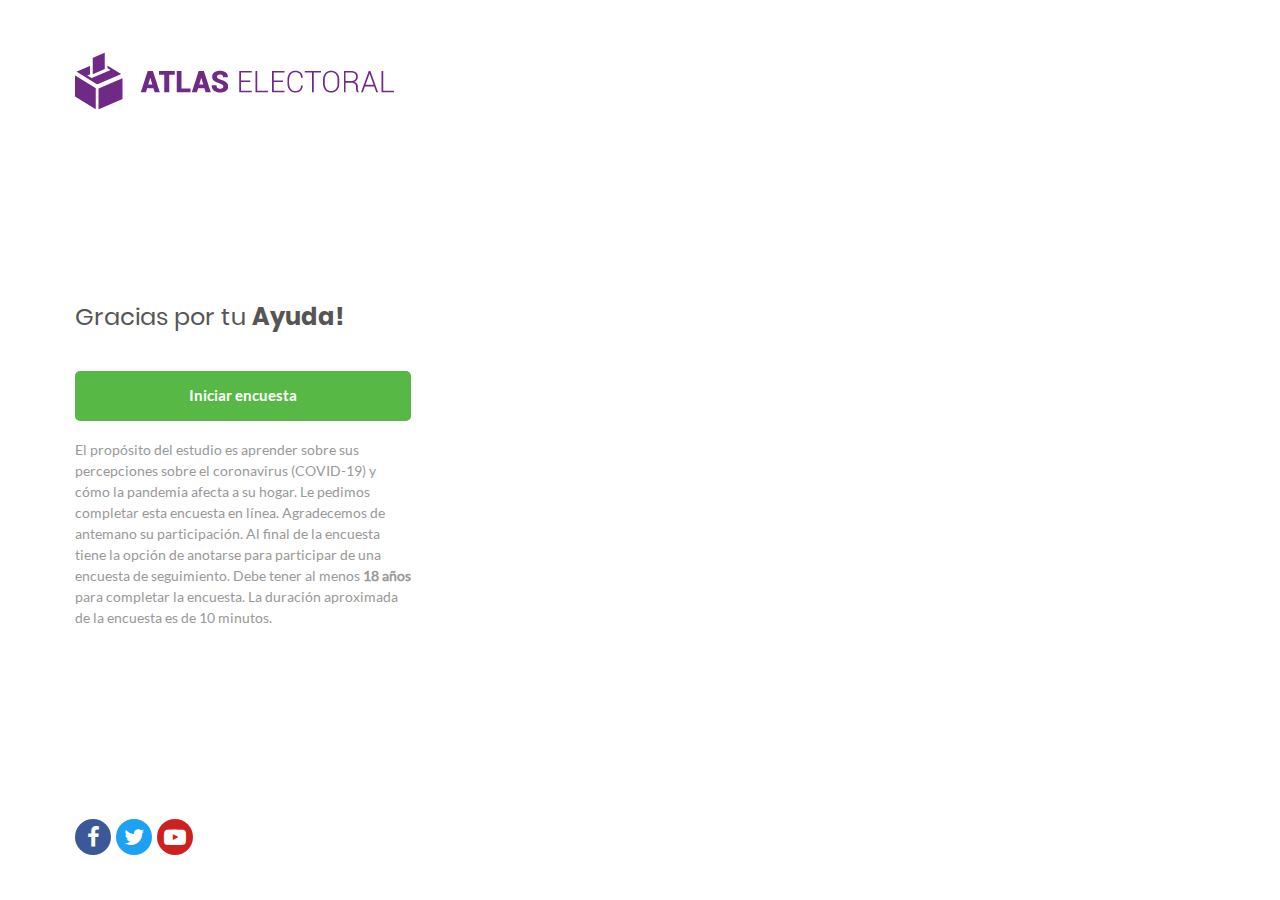
==== encuesta-coronavirus/index.html @ 9c653b4a "add" ====
<!DOCTYPE html>
<html lang="en">
<head>
	<title>Encuesta Coronavirus</title>
	<meta charset="UTF-8">
	<meta name="viewport" content="width=device-width, initial-scale=1">

	<meta property="og:image" content="images/coronavirus.png" />
<meta property="og:title" content="ENCUESTA CORONAVIRUS" />
<meta property="og:url" content="http://atlaselectoral.com" />
<link rel="icon" type="image/png" href="images/favicon.png">
<meta name="description" content="El propósito del estudio es aprender sobre sus percepciones sobre el coronavirus (COVID-19) y cómo la pandemia afecta a su hogar." />
<!--===============================================================================================-->
	<link rel="icon" type="image/png" href="images/favicon.png"/>
<!--===============================================================================================-->
	<link rel="stylesheet" type="text/css" href="vendor/bootstrap/css/bootstrap.min.css">
<!--===============================================================================================-->
	<link rel="stylesheet" type="text/css" href="fonts/font-awesome-4.7.0/css/font-awesome.min.css">
<!--===============================================================================================-->
	<link rel="stylesheet" type="text/css" href="vendor/animate/animate.css">
<!--===============================================================================================-->
	<link rel="stylesheet" type="text/css" href="vendor/select2/select2.min.css">
<!--===============================================================================================-->
	<link rel="stylesheet" type="text/css" href="css/util.css">
	<link rel="stylesheet" type="text/css" href="css/main.css">
<!--===============================================================================================-->
</head>
<body>


	<div class="size1 bg0 where1-parent">
	<!-- Form -->
		<div class="size3 flex-col-sb flex-w p-l-75 p-r-75 p-t-45 p-b-45 respon1">
			<div class="wrap-pic1">
				<img src="images/icons/logo.png" alt="LOGO">
			</div>

			<div class="p-t-50 p-b-60">
				<p class="m1-txt1 p-b-36">
					Gracias por tu <span class="m1-txt2">Ayuda!</span>
				</p>


					<div class="w-full">
						<a href="https://bit.ly/encuestacovid19bo" target="_self"><button class="flex-c-m s2-txt2 size4 bg1 bor1 hov1 trans-04">
							Iniciar encuesta
						</button>
					</a>
					</div>



					<p class="s2-txt3 p-t-18">
						El propósito del estudio es aprender sobre sus percepciones sobre el coronavirus (COVID-19) y cómo la pandemia afecta a su hogar. Le pedimos completar esta encuesta en línea. Agradecemos de antemano su participación. Al final de la encuesta tiene la opción de anotarse para participar de una encuesta de seguimiento. Debe tener al menos <strong>18 años</strong> para completar la encuesta. La duración aproximada de la encuesta es de 10 minutos.
					</p>

			</div>

			<div class="flex-w">
				<a href="#" class="flex-c-m size5 bg3 how1 trans-04 m-r-5">
					<i class="fa fa-facebook"></i>
				</a>

				<a href="#" class="flex-c-m size5 bg4 how1 trans-04 m-r-5">
					<i class="fa fa-twitter"></i>
				</a>

				<a href="#" class="flex-c-m size5 bg5 how1 trans-04 m-r-5">
					<i class="fa fa-youtube-play"></i>
				</a>
			</div>
		</div>
	</div>





<!--===============================================================================================-->
	<script src="vendor/jquery/jquery-3.2.1.min.js"></script>
<!--===============================================================================================-->
	<script src="vendor/bootstrap/js/popper.js"></script>
	<script src="vendor/bootstrap/js/bootstrap.min.js"></script>
<!--===============================================================================================-->
	<script src="vendor/select2/select2.min.js"></script>
<!--===============================================================================================-->
	<script src="vendor/countdowntime/moment.min.js"></script>
	<script src="vendor/countdowntime/moment-timezone.min.js"></script>
	<script src="vendor/countdowntime/moment-timezone-with-data.min.js"></script>
	<script src="vendor/countdowntime/countdowntime.js"></script>
	<script>
		$('.cd100').countdown100({
			/*Set Endtime here*/
			/*Endtime must be > current time*/
			endtimeYear: 0,
			endtimeMonth: 0,
			endtimeDate: 35,
			endtimeHours: 18,
			endtimeMinutes: 0,
			endtimeSeconds: 0,
			timeZone: ""
			// ex:  timeZone: "America/New_York"
			//go to " http://momentjs.com/timezone/ " to get timezone
		});
	</script>
<!--===============================================================================================-->
	<script src="vendor/tilt/tilt.jquery.min.js"></script>
	<script >
		$('.js-tilt').tilt({
			scale: 1.1
		})
	</script>
<!--===============================================================================================-->
	<script src="js/main.js"></script>

</body>
</html>
---- encuesta-coronavirus/css/util.css ----
/*//////////////////////////////////////////////////////////////////
[ REBOOT ]*/
*, *:before, *:after {
	margin: 0px;
	padding: 0px;
	-webkit-box-sizing: border-box;
	-moz-box-sizing: border-box;
	box-sizing: border-box;
}

body, html {
	font-family: Arial, sans-serif;
	font-size: 15px;
	color: #666666;

	height: 100%;
	background-color: #fff;
	-webkit-box-sizing: border-box;
	-moz-box-sizing: border-box;
	box-sizing: border-box;
}

/*---------------------------------------------*/
a:focus {outline: none;}
a:hover {text-decoration: none;}

/* ------------------------------------ */
h1,h2,h3,h4,h5,h6,p {margin: 0px;}

ul, li {
	margin: 0px;
	list-style-type: none;
}


/* ------------------------------------ */
input, textarea, label {
	display: block;
	outline: none;
	border: none;
}

/* ------------------------------------ */
button {
	outline: none;
	border: none;
	background: transparent;
	cursor: pointer;
}
button:focus {outline: none;}

iframe {border: none;}


/*//////////////////////////////////////////////////////////////////
[ FONT SIZE ]*/
.fs-1 {font-size: 1px;}
.fs-2 {font-size: 2px;}
.fs-3 {font-size: 3px;}
.fs-4 {font-size: 4px;}
.fs-5 {font-size: 5px;}
.fs-6 {font-size: 6px;}
.fs-7 {font-size: 7px;}
.fs-8 {font-size: 8px;}
.fs-9 {font-size: 9px;}
.fs-10 {font-size: 10px;}
.fs-11 {font-size: 11px;}
.fs-12 {font-size: 12px;}
.fs-13 {font-size: 13px;}
.fs-14 {font-size: 14px;}
.fs-15 {font-size: 15px;}
.fs-16 {font-size: 16px;}
.fs-17 {font-size: 17px;}
.fs-18 {font-size: 18px;}
.fs-19 {font-size: 19px;}
.fs-20 {font-size: 20px;}
.fs-21 {font-size: 21px;}
.fs-22 {font-size: 22px;}
.fs-23 {font-size: 23px;}
.fs-24 {font-size: 24px;}
.fs-25 {font-size: 25px;}
.fs-26 {font-size: 26px;}
.fs-27 {font-size: 27px;}
.fs-28 {font-size: 28px;}
.fs-29 {font-size: 29px;}
.fs-30 {font-size: 30px;}
.fs-31 {font-size: 31px;}
.fs-32 {font-size: 32px;}
.fs-33 {font-size: 33px;}
.fs-34 {font-size: 34px;}
.fs-35 {font-size: 35px;}
.fs-36 {font-size: 36px;}
.fs-37 {font-size: 37px;}
.fs-38 {font-size: 38px;}
.fs-39 {font-size: 39px;}
.fs-40 {font-size: 40px;}
.fs-41 {font-size: 41px;}
.fs-42 {font-size: 42px;}
.fs-43 {font-size: 43px;}
.fs-44 {font-size: 44px;}
.fs-45 {font-size: 45px;}
.fs-46 {font-size: 46px;}
.fs-47 {font-size: 47px;}
.fs-48 {font-size: 48px;}
.fs-49 {font-size: 49px;}
.fs-50 {font-size: 50px;}
.fs-51 {font-size: 51px;}
.fs-52 {font-size: 52px;}
.fs-53 {font-size: 53px;}
.fs-54 {font-size: 54px;}
.fs-55 {font-size: 55px;}
.fs-56 {font-size: 56px;}
.fs-57 {font-size: 57px;}
.fs-58 {font-size: 58px;}
.fs-59 {font-size: 59px;}
.fs-60 {font-size: 60px;}
.fs-61 {font-size: 61px;}
.fs-62 {font-size: 62px;}
.fs-63 {font-size: 63px;}
.fs-64 {font-size: 64px;}
.fs-65 {font-size: 65px;}
.fs-66 {font-size: 66px;}
.fs-67 {font-size: 67px;}
.fs-68 {font-size: 68px;}
.fs-69 {font-size: 69px;}
.fs-70 {font-size: 70px;}
.fs-71 {font-size: 71px;}
.fs-72 {font-size: 72px;}
.fs-73 {font-size: 73px;}
.fs-74 {font-size: 74px;}
.fs-75 {font-size: 75px;}
.fs-76 {font-size: 76px;}
.fs-77 {font-size: 77px;}
.fs-78 {font-size: 78px;}
.fs-79 {font-size: 79px;}
.fs-80 {font-size: 80px;}
.fs-81 {font-size: 81px;}
.fs-82 {font-size: 82px;}
.fs-83 {font-size: 83px;}
.fs-84 {font-size: 84px;}
.fs-85 {font-size: 85px;}
.fs-86 {font-size: 86px;}
.fs-87 {font-size: 87px;}
.fs-88 {font-size: 88px;}
.fs-89 {font-size: 89px;}
.fs-90 {font-size: 90px;}
.fs-91 {font-size: 91px;}
.fs-92 {font-size: 92px;}
.fs-93 {font-size: 93px;}
.fs-94 {font-size: 94px;}
.fs-95 {font-size: 95px;}
.fs-96 {font-size: 96px;}
.fs-97 {font-size: 97px;}
.fs-98 {font-size: 98px;}
.fs-99 {font-size: 99px;}
.fs-100 {font-size: 100px;}
.fs-101 {font-size: 101px;}
.fs-102 {font-size: 102px;}
.fs-103 {font-size: 103px;}
.fs-104 {font-size: 104px;}
.fs-105 {font-size: 105px;}
.fs-106 {font-size: 106px;}
.fs-107 {font-size: 107px;}
.fs-108 {font-size: 108px;}
.fs-109 {font-size: 109px;}
.fs-110 {font-size: 110px;}
.fs-111 {font-size: 111px;}
.fs-112 {font-size: 112px;}
.fs-113 {font-size: 113px;}
.fs-114 {font-size: 114px;}
.fs-115 {font-size: 115px;}
.fs-116 {font-size: 116px;}
.fs-117 {font-size: 117px;}
.fs-118 {font-size: 118px;}
.fs-119 {font-size: 119px;}
.fs-120 {font-size: 120px;}
.fs-121 {font-size: 121px;}
.fs-122 {font-size: 122px;}
.fs-123 {font-size: 123px;}
.fs-124 {font-size: 124px;}
.fs-125 {font-size: 125px;}
.fs-126 {font-size: 126px;}
.fs-127 {font-size: 127px;}
.fs-128 {font-size: 128px;}
.fs-129 {font-size: 129px;}
.fs-130 {font-size: 130px;}
.fs-131 {font-size: 131px;}
.fs-132 {font-size: 132px;}
.fs-133 {font-size: 133px;}
.fs-134 {font-size: 134px;}
.fs-135 {font-size: 135px;}
.fs-136 {font-size: 136px;}
.fs-137 {font-size: 137px;}
.fs-138 {font-size: 138px;}
.fs-139 {font-size: 139px;}
.fs-140 {font-size: 140px;}
.fs-141 {font-size: 141px;}
.fs-142 {font-size: 142px;}
.fs-143 {font-size: 143px;}
.fs-144 {font-size: 144px;}
.fs-145 {font-size: 145px;}
.fs-146 {font-size: 146px;}
.fs-147 {font-size: 147px;}
.fs-148 {font-size: 148px;}
.fs-149 {font-size: 149px;}
.fs-150 {font-size: 150px;}
.fs-151 {font-size: 151px;}
.fs-152 {font-size: 152px;}
.fs-153 {font-size: 153px;}
.fs-154 {font-size: 154px;}
.fs-155 {font-size: 155px;}
.fs-156 {font-size: 156px;}
.fs-157 {font-size: 157px;}
.fs-158 {font-size: 158px;}
.fs-159 {font-size: 159px;}
.fs-160 {font-size: 160px;}
.fs-161 {font-size: 161px;}
.fs-162 {font-size: 162px;}
.fs-163 {font-size: 163px;}
.fs-164 {font-size: 164px;}
.fs-165 {font-size: 165px;}
.fs-166 {font-size: 166px;}
.fs-167 {font-size: 167px;}
.fs-168 {font-size: 168px;}
.fs-169 {font-size: 169px;}
.fs-170 {font-size: 170px;}
.fs-171 {font-size: 171px;}
.fs-172 {font-size: 172px;}
.fs-173 {font-size: 173px;}
.fs-174 {font-size: 174px;}
.fs-175 {font-size: 175px;}
.fs-176 {font-size: 176px;}
.fs-177 {font-size: 177px;}
.fs-178 {font-size: 178px;}
.fs-179 {font-size: 179px;}
.fs-180 {font-size: 180px;}
.fs-181 {font-size: 181px;}
.fs-182 {font-size: 182px;}
.fs-183 {font-size: 183px;}
.fs-184 {font-size: 184px;}
.fs-185 {font-size: 185px;}
.fs-186 {font-size: 186px;}
.fs-187 {font-size: 187px;}
.fs-188 {font-size: 188px;}
.fs-189 {font-size: 189px;}
.fs-190 {font-size: 190px;}
.fs-191 {font-size: 191px;}
.fs-192 {font-size: 192px;}
.fs-193 {font-size: 193px;}
.fs-194 {font-size: 194px;}
.fs-195 {font-size: 195px;}
.fs-196 {font-size: 196px;}
.fs-197 {font-size: 197px;}
.fs-198 {font-size: 198px;}
.fs-199 {font-size: 199px;}
.fs-200 {font-size: 200px;}

/*//////////////////////////////////////////////////////////////////
[ PADDING ]*/
.p-t-0 {padding-top: 0px;}
.p-t-1 {padding-top: 1px;}
.p-t-2 {padding-top: 2px;}
.p-t-3 {padding-top: 3px;}
.p-t-4 {padding-top: 4px;}
.p-t-5 {padding-top: 5px;}
.p-t-6 {padding-top: 6px;}
.p-t-7 {padding-top: 7px;}
.p-t-8 {padding-top: 8px;}
.p-t-9 {padding-top: 9px;}
.p-t-10 {padding-top: 10px;}
.p-t-11 {padding-top: 11px;}
.p-t-12 {padding-top: 12px;}
.p-t-13 {padding-top: 13px;}
.p-t-14 {padding-top: 14px;}
.p-t-15 {padding-top: 15px;}
.p-t-16 {padding-top: 16px;}
.p-t-17 {padding-top: 17px;}
.p-t-18 {padding-top: 18px;}
.p-t-19 {padding-top: 19px;}
.p-t-20 {padding-top: 20px;}
.p-t-21 {padding-top: 21px;}
.p-t-22 {padding-top: 22px;}
.p-t-23 {padding-top: 23px;}
.p-t-24 {padding-top: 24px;}
.p-t-25 {padding-top: 25px;}
.p-t-26 {padding-top: 26px;}
.p-t-27 {padding-top: 27px;}
.p-t-28 {padding-top: 28px;}
.p-t-29 {padding-top: 29px;}
.p-t-30 {padding-top: 30px;}
.p-t-31 {padding-top: 31px;}
.p-t-32 {padding-top: 32px;}
.p-t-33 {padding-top: 33px;}
.p-t-34 {padding-top: 34px;}
.p-t-35 {padding-top: 35px;}
.p-t-36 {padding-top: 36px;}
.p-t-37 {padding-top: 37px;}
.p-t-38 {padding-top: 38px;}
.p-t-39 {padding-top: 39px;}
.p-t-40 {padding-top: 40px;}
.p-t-41 {padding-top: 41px;}
.p-t-42 {padding-top: 42px;}
.p-t-43 {padding-top: 43px;}
.p-t-44 {padding-top: 44px;}
.p-t-45 {padding-top: 45px;}
.p-t-46 {padding-top: 46px;}
.p-t-47 {padding-top: 47px;}
.p-t-48 {padding-top: 48px;}
.p-t-49 {padding-top: 49px;}
.p-t-50 {padding-top: 50px;}
.p-t-51 {padding-top: 51px;}
.p-t-52 {padding-top: 52px;}
.p-t-53 {padding-top: 53px;}
.p-t-54 {padding-top: 54px;}
.p-t-55 {padding-top: 55px;}
.p-t-56 {padding-top: 56px;}
.p-t-57 {padding-top: 57px;}
.p-t-58 {padding-top: 58px;}
.p-t-59 {padding-top: 59px;}
.p-t-60 {padding-top: 60px;}
.p-t-61 {padding-top: 61px;}
.p-t-62 {padding-top: 62px;}
.p-t-63 {padding-top: 63px;}
.p-t-64 {padding-top: 64px;}
.p-t-65 {padding-top: 65px;}
.p-t-66 {padding-top: 66px;}
.p-t-67 {padding-top: 67px;}
.p-t-68 {padding-top: 68px;}
.p-t-69 {padding-top: 69px;}
.p-t-70 {padding-top: 70px;}
.p-t-71 {padding-top: 71px;}
.p-t-72 {padding-top: 72px;}
.p-t-73 {padding-top: 73px;}
.p-t-74 {padding-top: 74px;}
.p-t-75 {padding-top: 75px;}
.p-t-76 {padding-top: 76px;}
.p-t-77 {padding-top: 77px;}
.p-t-78 {padding-top: 78px;}
.p-t-79 {padding-top: 79px;}
.p-t-80 {padding-top: 80px;}
.p-t-81 {padding-top: 81px;}
.p-t-82 {padding-top: 82px;}
.p-t-83 {padding-top: 83px;}
.p-t-84 {padding-top: 84px;}
.p-t-85 {padding-top: 85px;}
.p-t-86 {padding-top: 86px;}
.p-t-87 {padding-top: 87px;}
.p-t-88 {padding-top: 88px;}
.p-t-89 {padding-top: 89px;}
.p-t-90 {padding-top: 90px;}
.p-t-91 {padding-top: 91px;}
.p-t-92 {padding-top: 92px;}
.p-t-93 {padding-top: 93px;}
.p-t-94 {padding-top: 94px;}
.p-t-95 {padding-top: 95px;}
.p-t-96 {padding-top: 96px;}
.p-t-97 {padding-top: 97px;}
.p-t-98 {padding-top: 98px;}
.p-t-99 {padding-top: 99px;}
.p-t-100 {padding-top: 100px;}
.p-t-101 {padding-top: 101px;}
.p-t-102 {padding-top: 102px;}
.p-t-103 {padding-top: 103px;}
.p-t-104 {padding-top: 104px;}
.p-t-105 {padding-top: 105px;}
.p-t-106 {padding-top: 106px;}
.p-t-107 {padding-top: 107px;}
.p-t-108 {padding-top: 108px;}
.p-t-109 {padding-top: 109px;}
.p-t-110 {padding-top: 110px;}
.p-t-111 {padding-top: 111px;}
.p-t-112 {padding-top: 112px;}
.p-t-113 {padding-top: 113px;}
.p-t-114 {padding-top: 114px;}
.p-t-115 {padding-top: 115px;}
.p-t-116 {padding-top: 116px;}
.p-t-117 {padding-top: 117px;}
.p-t-118 {padding-top: 118px;}
.p-t-119 {padding-top: 119px;}
.p-t-120 {padding-top: 120px;}
.p-t-121 {padding-top: 121px;}
.p-t-122 {padding-top: 122px;}
.p-t-123 {padding-top: 123px;}
.p-t-124 {padding-top: 124px;}
.p-t-125 {padding-top: 125px;}
.p-t-126 {padding-top: 126px;}
.p-t-127 {padding-top: 127px;}
.p-t-128 {padding-top: 128px;}
.p-t-129 {padding-top: 129px;}
.p-t-130 {padding-top: 130px;}
.p-t-131 {padding-top: 131px;}
.p-t-132 {padding-top: 132px;}
.p-t-133 {padding-top: 133px;}
.p-t-134 {padding-top: 134px;}
.p-t-135 {padding-top: 135px;}
.p-t-136 {padding-top: 136px;}
.p-t-137 {padding-top: 137px;}
.p-t-138 {padding-top: 138px;}
.p-t-139 {padding-top: 139px;}
.p-t-140 {padding-top: 140px;}
.p-t-141 {padding-top: 141px;}
.p-t-142 {padding-top: 142px;}
.p-t-143 {padding-top: 143px;}
.p-t-144 {padding-top: 144px;}
.p-t-145 {padding-top: 145px;}
.p-t-146 {padding-top: 146px;}
.p-t-147 {padding-top: 147px;}
.p-t-148 {padding-top: 148px;}
.p-t-149 {padding-top: 149px;}
.p-t-150 {padding-top: 150px;}
.p-t-151 {padding-top: 151px;}
.p-t-152 {padding-top: 152px;}
.p-t-153 {padding-top: 153px;}
.p-t-154 {padding-top: 154px;}
.p-t-155 {padding-top: 155px;}
.p-t-156 {padding-top: 156px;}
.p-t-157 {padding-top: 157px;}
.p-t-158 {padding-top: 158px;}
.p-t-159 {padding-top: 159px;}
.p-t-160 {padding-top: 160px;}
.p-t-161 {padding-top: 161px;}
.p-t-162 {padding-top: 162px;}
.p-t-163 {padding-top: 163px;}
.p-t-164 {padding-top: 164px;}
.p-t-165 {padding-top: 165px;}
.p-t-166 {padding-top: 166px;}
.p-t-167 {padding-top: 167px;}
.p-t-168 {padding-top: 168px;}
.p-t-169 {padding-top: 169px;}
.p-t-170 {padding-top: 170px;}
.p-t-171 {padding-top: 171px;}
.p-t-172 {padding-top: 172px;}
.p-t-173 {padding-top: 173px;}
.p-t-174 {padding-top: 174px;}
.p-t-175 {padding-top: 175px;}
.p-t-176 {padding-top: 176px;}
.p-t-177 {padding-top: 177px;}
.p-t-178 {padding-top: 178px;}
.p-t-179 {padding-top: 179px;}
.p-t-180 {padding-top: 180px;}
.p-t-181 {padding-top: 181px;}
.p-t-182 {padding-top: 182px;}
.p-t-183 {padding-top: 183px;}
.p-t-184 {padding-top: 184px;}
.p-t-185 {padding-top: 185px;}
.p-t-186 {padding-top: 186px;}
.p-t-187 {padding-top: 187px;}
.p-t-188 {padding-top: 188px;}
.p-t-189 {padding-top: 189px;}
.p-t-190 {padding-top: 190px;}
.p-t-191 {padding-top: 191px;}
.p-t-192 {padding-top: 192px;}
.p-t-193 {padding-top: 193px;}
.p-t-194 {padding-top: 194px;}
.p-t-195 {padding-top: 195px;}
.p-t-196 {padding-top: 196px;}
.p-t-197 {padding-top: 197px;}
.p-t-198 {padding-top: 198px;}
.p-t-199 {padding-top: 199px;}
.p-t-200 {padding-top: 200px;}
.p-t-201 {padding-top: 201px;}
.p-t-202 {padding-top: 202px;}
.p-t-203 {padding-top: 203px;}
.p-t-204 {padding-top: 204px;}
.p-t-205 {padding-top: 205px;}
.p-t-206 {padding-top: 206px;}
.p-t-207 {padding-top: 207px;}
.p-t-208 {padding-top: 208px;}
.p-t-209 {padding-top: 209px;}
.p-t-210 {padding-top: 210px;}
.p-t-211 {padding-top: 211px;}
.p-t-212 {padding-top: 212px;}
.p-t-213 {padding-top: 213px;}
.p-t-214 {padding-top: 214px;}
.p-t-215 {padding-top: 215px;}
.p-t-216 {padding-top: 216px;}
.p-t-217 {padding-top: 217px;}
.p-t-218 {padding-top: 218px;}
.p-t-219 {padding-top: 219px;}
.p-t-220 {padding-top: 220px;}
.p-t-221 {padding-top: 221px;}
.p-t-222 {padding-top: 222px;}
.p-t-223 {padding-top: 223px;}
.p-t-224 {padding-top: 224px;}
.p-t-225 {padding-top: 225px;}
.p-t-226 {padding-top: 226px;}
.p-t-227 {padding-top: 227px;}
.p-t-228 {padding-top: 228px;}
.p-t-229 {padding-top: 229px;}
.p-t-230 {padding-top: 230px;}
.p-t-231 {padding-top: 231px;}
.p-t-232 {padding-top: 232px;}
.p-t-233 {padding-top: 233px;}
.p-t-234 {padding-top: 234px;}
.p-t-235 {padding-top: 235px;}
.p-t-236 {padding-top: 236px;}
.p-t-237 {padding-top: 237px;}
.p-t-238 {padding-top: 238px;}
.p-t-239 {padding-top: 239px;}
.p-t-240 {padding-top: 240px;}
.p-t-241 {padding-top: 241px;}
.p-t-242 {padding-top: 242px;}
.p-t-243 {padding-top: 243px;}
.p-t-244 {padding-top: 244px;}
.p-t-245 {padding-top: 245px;}
.p-t-246 {padding-top: 246px;}
.p-t-247 {padding-top: 247px;}
.p-t-248 {padding-top: 248px;}
.p-t-249 {padding-top: 249px;}
.p-t-250 {padding-top: 250px;}
.p-b-0 {padding-bottom: 0px;}
.p-b-1 {padding-bottom: 1px;}
.p-b-2 {padding-bottom: 2px;}
.p-b-3 {padding-bottom: 3px;}
.p-b-4 {padding-bottom: 4px;}
.p-b-5 {padding-bottom: 5px;}
.p-b-6 {padding-bottom: 6px;}
.p-b-7 {padding-bottom: 7px;}
.p-b-8 {padding-bottom: 8px;}
.p-b-9 {padding-bottom: 9px;}
.p-b-10 {padding-bottom: 10px;}
.p-b-11 {padding-bottom: 11px;}
.p-b-12 {padding-bottom: 12px;}
.p-b-13 {padding-bottom: 13px;}
.p-b-14 {padding-bottom: 14px;}
.p-b-15 {padding-bottom: 15px;}
.p-b-16 {padding-bottom: 16px;}
.p-b-17 {padding-bottom: 17px;}
.p-b-18 {padding-bottom: 18px;}
.p-b-19 {padding-bottom: 19px;}
.p-b-20 {padding-bottom: 20px;}
.p-b-21 {padding-bottom: 21px;}
.p-b-22 {padding-bottom: 22px;}
.p-b-23 {padding-bottom: 23px;}
.p-b-24 {padding-bottom: 24px;}
.p-b-25 {padding-bottom: 25px;}
.p-b-26 {padding-bottom: 26px;}
.p-b-27 {padding-bottom: 27px;}
.p-b-28 {padding-bottom: 28px;}
.p-b-29 {padding-bottom: 29px;}
.p-b-30 {padding-bottom: 30px;}
.p-b-31 {padding-bottom: 31px;}
.p-b-32 {padding-bottom: 32px;}
.p-b-33 {padding-bottom: 33px;}
.p-b-34 {padding-bottom: 34px;}
.p-b-35 {padding-bottom: 35px;}
.p-b-36 {padding-bottom: 36px;}
.p-b-37 {padding-bottom: 37px;}
.p-b-38 {padding-bottom: 38px;}
.p-b-39 {padding-bottom: 39px;}
.p-b-40 {padding-bottom: 40px;}
.p-b-41 {padding-bottom: 41px;}
.p-b-42 {padding-bottom: 42px;}
.p-b-43 {padding-bottom: 43px;}
.p-b-44 {padding-bottom: 44px;}
.p-b-45 {padding-bottom: 45px;}
.p-b-46 {padding-bottom: 46px;}
.p-b-47 {padding-bottom: 47px;}
.p-b-48 {padding-bottom: 48px;}
.p-b-49 {padding-bottom: 49px;}
.p-b-50 {padding-bottom: 50px;}
.p-b-51 {padding-bottom: 51px;}
.p-b-52 {padding-bottom: 52px;}
.p-b-53 {padding-bottom: 53px;}
.p-b-54 {padding-bottom: 54px;}
.p-b-55 {padding-bottom: 55px;}
.p-b-56 {padding-bottom: 56px;}
.p-b-57 {padding-bottom: 57px;}
.p-b-58 {padding-bottom: 58px;}
.p-b-59 {padding-bottom: 59px;}
.p-b-60 {padding-bottom: 60px;}
.p-b-61 {padding-bottom: 61px;}
.p-b-62 {padding-bottom: 62px;}
.p-b-63 {padding-bottom: 63px;}
.p-b-64 {padding-bottom: 64px;}
.p-b-65 {padding-bottom: 65px;}
.p-b-66 {padding-bottom: 66px;}
.p-b-67 {padding-bottom: 67px;}
.p-b-68 {padding-bottom: 68px;}
.p-b-69 {padding-bottom: 69px;}
.p-b-70 {padding-bottom: 70px;}
.p-b-71 {padding-bottom: 71px;}
.p-b-72 {padding-bottom: 72px;}
.p-b-73 {padding-bottom: 73px;}
.p-b-74 {padding-bottom: 74px;}
.p-b-75 {padding-bottom: 75px;}
.p-b-76 {padding-bottom: 76px;}
.p-b-77 {padding-bottom: 77px;}
.p-b-78 {padding-bottom: 78px;}
.p-b-79 {padding-bottom: 79px;}
.p-b-80 {padding-bottom: 80px;}
.p-b-81 {padding-bottom: 81px;}
.p-b-82 {padding-bottom: 82px;}
.p-b-83 {padding-bottom: 83px;}
.p-b-84 {padding-bottom: 84px;}
.p-b-85 {padding-bottom: 85px;}
.p-b-86 {padding-bottom: 86px;}
.p-b-87 {padding-bottom: 87px;}
.p-b-88 {padding-bottom: 88px;}
.p-b-89 {padding-bottom: 89px;}
.p-b-90 {padding-bottom: 90px;}
.p-b-91 {padding-bottom: 91px;}
.p-b-92 {padding-bottom: 92px;}
.p-b-93 {padding-bottom: 93px;}
.p-b-94 {padding-bottom: 94px;}
.p-b-95 {padding-bottom: 95px;}
.p-b-96 {padding-bottom: 96px;}
.p-b-97 {padding-bottom: 97px;}
.p-b-98 {padding-bottom: 98px;}
.p-b-99 {padding-bottom: 99px;}
.p-b-100 {padding-bottom: 100px;}
.p-b-101 {padding-bottom: 101px;}
.p-b-102 {padding-bottom: 102px;}
.p-b-103 {padding-bottom: 103px;}
.p-b-104 {padding-bottom: 104px;}
.p-b-105 {padding-bottom: 105px;}
.p-b-106 {padding-bottom: 106px;}
.p-b-107 {padding-bottom: 107px;}
.p-b-108 {padding-bottom: 108px;}
.p-b-109 {padding-bottom: 109px;}
.p-b-110 {padding-bottom: 110px;}
.p-b-111 {padding-bottom: 111px;}
.p-b-112 {padding-bottom: 112px;}
.p-b-113 {padding-bottom: 113px;}
.p-b-114 {padding-bottom: 114px;}
.p-b-115 {padding-bottom: 115px;}
.p-b-116 {padding-bottom: 116px;}
.p-b-117 {padding-bottom: 117px;}
.p-b-118 {padding-bottom: 118px;}
.p-b-119 {padding-bottom: 119px;}
.p-b-120 {padding-bottom: 120px;}
.p-b-121 {padding-bottom: 121px;}
.p-b-122 {padding-bottom: 122px;}
.p-b-123 {padding-bottom: 123px;}
.p-b-124 {padding-bottom: 124px;}
.p-b-125 {padding-bottom: 125px;}
.p-b-126 {padding-bottom: 126px;}
.p-b-127 {padding-bottom: 127px;}
.p-b-128 {padding-bottom: 128px;}
.p-b-129 {padding-bottom: 129px;}
.p-b-130 {padding-bottom: 130px;}
.p-b-131 {padding-bottom: 131px;}
.p-b-132 {padding-bottom: 132px;}
.p-b-133 {padding-bottom: 133px;}
.p-b-134 {padding-bottom: 134px;}
.p-b-135 {padding-bottom: 135px;}
.p-b-136 {padding-bottom: 136px;}
.p-b-137 {padding-bottom: 137px;}
.p-b-138 {padding-bottom: 138px;}
.p-b-139 {padding-bottom: 139px;}
.p-b-140 {padding-bottom: 140px;}
.p-b-141 {padding-bottom: 141px;}
.p-b-142 {padding-bottom: 142px;}
.p-b-143 {padding-bottom: 143px;}
.p-b-144 {padding-bottom: 144px;}
.p-b-145 {padding-bottom: 145px;}
.p-b-146 {padding-bottom: 146px;}
.p-b-147 {padding-bottom: 147px;}
.p-b-148 {padding-bottom: 148px;}
.p-b-149 {padding-bottom: 149px;}
.p-b-150 {padding-bottom: 150px;}
.p-b-151 {padding-bottom: 151px;}
.p-b-152 {padding-bottom: 152px;}
.p-b-153 {padding-bottom: 153px;}
.p-b-154 {padding-bottom: 154px;}
.p-b-155 {padding-bottom: 155px;}
.p-b-156 {padding-bottom: 156px;}
.p-b-157 {padding-bottom: 157px;}
.p-b-158 {padding-bottom: 158px;}
.p-b-159 {padding-bottom: 159px;}
.p-b-160 {padding-bottom: 160px;}
.p-b-161 {padding-bottom: 161px;}
.p-b-162 {padding-bottom: 162px;}
.p-b-163 {padding-bottom: 163px;}
.p-b-164 {padding-bottom: 164px;}
.p-b-165 {padding-bottom: 165px;}
.p-b-166 {padding-bottom: 166px;}
.p-b-167 {padding-bottom: 167px;}
.p-b-168 {padding-bottom: 168px;}
.p-b-169 {padding-bottom: 169px;}
.p-b-170 {padding-bottom: 170px;}
.p-b-171 {padding-bottom: 171px;}
.p-b-172 {padding-bottom: 172px;}
.p-b-173 {padding-bottom: 173px;}
.p-b-174 {padding-bottom: 174px;}
.p-b-175 {padding-bottom: 175px;}
.p-b-176 {padding-bottom: 176px;}
.p-b-177 {padding-bottom: 177px;}
.p-b-178 {padding-bottom: 178px;}
.p-b-179 {padding-bottom: 179px;}
.p-b-180 {padding-bottom: 180px;}
.p-b-181 {padding-bottom: 181px;}
.p-b-182 {padding-bottom: 182px;}
.p-b-183 {padding-bottom: 183px;}
.p-b-184 {padding-bottom: 184px;}
.p-b-185 {padding-bottom: 185px;}
.p-b-186 {padding-bottom: 186px;}
.p-b-187 {padding-bottom: 187px;}
.p-b-188 {padding-bottom: 188px;}
.p-b-189 {padding-bottom: 189px;}
.p-b-190 {padding-bottom: 190px;}
.p-b-191 {padding-bottom: 191px;}
.p-b-192 {padding-bottom: 192px;}
.p-b-193 {padding-bottom: 193px;}
.p-b-194 {padding-bottom: 194px;}
.p-b-195 {padding-bottom: 195px;}
.p-b-196 {padding-bottom: 196px;}
.p-b-197 {padding-bottom: 197px;}
.p-b-198 {padding-bottom: 198px;}
.p-b-199 {padding-bottom: 199px;}
.p-b-200 {padding-bottom: 200px;}
.p-b-201 {padding-bottom: 201px;}
.p-b-202 {padding-bottom: 202px;}
.p-b-203 {padding-bottom: 203px;}
.p-b-204 {padding-bottom: 204px;}
.p-b-205 {padding-bottom: 205px;}
.p-b-206 {padding-bottom: 206px;}
.p-b-207 {padding-bottom: 207px;}
.p-b-208 {padding-bottom: 208px;}
.p-b-209 {padding-bottom: 209px;}
.p-b-210 {padding-bottom: 210px;}
.p-b-211 {padding-bottom: 211px;}
.p-b-212 {padding-bottom: 212px;}
.p-b-213 {padding-bottom: 213px;}
.p-b-214 {padding-bottom: 214px;}
.p-b-215 {padding-bottom: 215px;}
.p-b-216 {padding-bottom: 216px;}
.p-b-217 {padding-bottom: 217px;}
.p-b-218 {padding-bottom: 218px;}
.p-b-219 {padding-bottom: 219px;}
.p-b-220 {padding-bottom: 220px;}
.p-b-221 {padding-bottom: 221px;}
.p-b-222 {padding-bottom: 222px;}
.p-b-223 {padding-bottom: 223px;}
.p-b-224 {padding-bottom: 224px;}
.p-b-225 {padding-bottom: 225px;}
.p-b-226 {padding-bottom: 226px;}
.p-b-227 {padding-bottom: 227px;}
.p-b-228 {padding-bottom: 228px;}
.p-b-229 {padding-bottom: 229px;}
.p-b-230 {padding-bottom: 230px;}
.p-b-231 {padding-bottom: 231px;}
.p-b-232 {padding-bottom: 232px;}
.p-b-233 {padding-bottom: 233px;}
.p-b-234 {padding-bottom: 234px;}
.p-b-235 {padding-bottom: 235px;}
.p-b-236 {padding-bottom: 236px;}
.p-b-237 {padding-bottom: 237px;}
.p-b-238 {padding-bottom: 238px;}
.p-b-239 {padding-bottom: 239px;}
.p-b-240 {padding-bottom: 240px;}
.p-b-241 {padding-bottom: 241px;}
.p-b-242 {padding-bottom: 242px;}
.p-b-243 {padding-bottom: 243px;}
.p-b-244 {padding-bottom: 244px;}
.p-b-245 {padding-bottom: 245px;}
.p-b-246 {padding-bottom: 246px;}
.p-b-247 {padding-bottom: 247px;}
.p-b-248 {padding-bottom: 248px;}
.p-b-249 {padding-bottom: 249px;}
.p-b-250 {padding-bottom: 250px;}
.p-l-0 {padding-left: 0px;}
.p-l-1 {padding-left: 1px;}
.p-l-2 {padding-left: 2px;}
.p-l-3 {padding-left: 3px;}
.p-l-4 {padding-left: 4px;}
.p-l-5 {padding-left: 5px;}
.p-l-6 {padding-left: 6px;}
.p-l-7 {padding-left: 7px;}
.p-l-8 {padding-left: 8px;}
.p-l-9 {padding-left: 9px;}
.p-l-10 {padding-left: 10px;}
.p-l-11 {padding-left: 11px;}
.p-l-12 {padding-left: 12px;}
.p-l-13 {padding-left: 13px;}
.p-l-14 {padding-left: 14px;}
.p-l-15 {padding-left: 15px;}
.p-l-16 {padding-left: 16px;}
.p-l-17 {padding-left: 17px;}
.p-l-18 {padding-left: 18px;}
.p-l-19 {padding-left: 19px;}
.p-l-20 {padding-left: 20px;}
.p-l-21 {padding-left: 21px;}
.p-l-22 {padding-left: 22px;}
.p-l-23 {padding-left: 23px;}
.p-l-24 {padding-left: 24px;}
.p-l-25 {padding-left: 25px;}
.p-l-26 {padding-left: 26px;}
.p-l-27 {padding-left: 27px;}
.p-l-28 {padding-left: 28px;}
.p-l-29 {padding-left: 29px;}
.p-l-30 {padding-left: 30px;}
.p-l-31 {padding-left: 31px;}
.p-l-32 {padding-left: 32px;}
.p-l-33 {padding-left: 33px;}
.p-l-34 {padding-left: 34px;}
.p-l-35 {padding-left: 35px;}
.p-l-36 {padding-left: 36px;}
.p-l-37 {padding-left: 37px;}
.p-l-38 {padding-left: 38px;}
.p-l-39 {padding-left: 39px;}
.p-l-40 {padding-left: 40px;}
.p-l-41 {padding-left: 41px;}
.p-l-42 {padding-left: 42px;}
.p-l-43 {padding-left: 43px;}
.p-l-44 {padding-left: 44px;}
.p-l-45 {padding-left: 45px;}
.p-l-46 {padding-left: 46px;}
.p-l-47 {padding-left: 47px;}
.p-l-48 {padding-left: 48px;}
.p-l-49 {padding-left: 49px;}
.p-l-50 {padding-left: 50px;}
.p-l-51 {padding-left: 51px;}
.p-l-52 {padding-left: 52px;}
.p-l-53 {padding-left: 53px;}
.p-l-54 {padding-left: 54px;}
.p-l-55 {padding-left: 55px;}
.p-l-56 {padding-left: 56px;}
.p-l-57 {padding-left: 57px;}
.p-l-58 {padding-left: 58px;}
.p-l-59 {padding-left: 59px;}
.p-l-60 {padding-left: 60px;}
.p-l-61 {padding-left: 61px;}
.p-l-62 {padding-left: 62px;}
.p-l-63 {padding-left: 63px;}
.p-l-64 {padding-left: 64px;}
.p-l-65 {padding-left: 65px;}
.p-l-66 {padding-left: 66px;}
.p-l-67 {padding-left: 67px;}
.p-l-68 {padding-left: 68px;}
.p-l-69 {padding-left: 69px;}
.p-l-70 {padding-left: 70px;}
.p-l-71 {padding-left: 71px;}
.p-l-72 {padding-left: 72px;}
.p-l-73 {padding-left: 73px;}
.p-l-74 {padding-left: 74px;}
.p-l-75 {padding-left: 75px;}
.p-l-76 {padding-left: 76px;}
.p-l-77 {padding-left: 77px;}
.p-l-78 {padding-left: 78px;}
.p-l-79 {padding-left: 79px;}
.p-l-80 {padding-left: 80px;}
.p-l-81 {padding-left: 81px;}
.p-l-82 {padding-left: 82px;}
.p-l-83 {padding-left: 83px;}
.p-l-84 {padding-left: 84px;}
.p-l-85 {padding-left: 85px;}
.p-l-86 {padding-left: 86px;}
.p-l-87 {padding-left: 87px;}
.p-l-88 {padding-left: 88px;}
.p-l-89 {padding-left: 89px;}
.p-l-90 {padding-left: 90px;}
.p-l-91 {padding-left: 91px;}
.p-l-92 {padding-left: 92px;}
.p-l-93 {padding-left: 93px;}
.p-l-94 {padding-left: 94px;}
.p-l-95 {padding-left: 95px;}
.p-l-96 {padding-left: 96px;}
.p-l-97 {padding-left: 97px;}
.p-l-98 {padding-left: 98px;}
.p-l-99 {padding-left: 99px;}
.p-l-100 {padding-left: 100px;}
.p-l-101 {padding-left: 101px;}
.p-l-102 {padding-left: 102px;}
.p-l-103 {padding-left: 103px;}
.p-l-104 {padding-left: 104px;}
.p-l-105 {padding-left: 105px;}
.p-l-106 {padding-left: 106px;}
.p-l-107 {padding-left: 107px;}
.p-l-108 {padding-left: 108px;}
.p-l-109 {padding-left: 109px;}
.p-l-110 {padding-left: 110px;}
.p-l-111 {padding-left: 111px;}
.p-l-112 {padding-left: 112px;}
.p-l-113 {padding-left: 113px;}
.p-l-114 {padding-left: 114px;}
.p-l-115 {padding-left: 115px;}
.p-l-116 {padding-left: 116px;}
.p-l-117 {padding-left: 117px;}
.p-l-118 {padding-left: 118px;}
.p-l-119 {padding-left: 119px;}
.p-l-120 {padding-left: 120px;}
.p-l-121 {padding-left: 121px;}
.p-l-122 {padding-left: 122px;}
.p-l-123 {padding-left: 123px;}
.p-l-124 {padding-left: 124px;}
.p-l-125 {padding-left: 125px;}
.p-l-126 {padding-left: 126px;}
.p-l-127 {padding-left: 127px;}
.p-l-128 {padding-left: 128px;}
.p-l-129 {padding-left: 129px;}
.p-l-130 {padding-left: 130px;}
.p-l-131 {padding-left: 131px;}
.p-l-132 {padding-left: 132px;}
.p-l-133 {padding-left: 133px;}
.p-l-134 {padding-left: 134px;}
.p-l-135 {padding-left: 135px;}
.p-l-136 {padding-left: 136px;}
.p-l-137 {padding-left: 137px;}
.p-l-138 {padding-left: 138px;}
.p-l-139 {padding-left: 139px;}
.p-l-140 {padding-left: 140px;}
.p-l-141 {padding-left: 141px;}
.p-l-142 {padding-left: 142px;}
.p-l-143 {padding-left: 143px;}
.p-l-144 {padding-left: 144px;}
.p-l-145 {padding-left: 145px;}
.p-l-146 {padding-left: 146px;}
.p-l-147 {padding-left: 147px;}
.p-l-148 {padding-left: 148px;}
.p-l-149 {padding-left: 149px;}
.p-l-150 {padding-left: 150px;}
.p-l-151 {padding-left: 151px;}
.p-l-152 {padding-left: 152px;}
.p-l-153 {padding-left: 153px;}
.p-l-154 {padding-left: 154px;}
.p-l-155 {padding-left: 155px;}
.p-l-156 {padding-left: 156px;}
.p-l-157 {padding-left: 157px;}
.p-l-158 {padding-left: 158px;}
.p-l-159 {padding-left: 159px;}
.p-l-160 {padding-left: 160px;}
.p-l-161 {padding-left: 161px;}
.p-l-162 {padding-left: 162px;}
.p-l-163 {padding-left: 163px;}
.p-l-164 {padding-left: 164px;}
.p-l-165 {padding-left: 165px;}
.p-l-166 {padding-left: 166px;}
.p-l-167 {padding-left: 167px;}
.p-l-168 {padding-left: 168px;}
.p-l-169 {padding-left: 169px;}
.p-l-170 {padding-left: 170px;}
.p-l-171 {padding-left: 171px;}
.p-l-172 {padding-left: 172px;}
.p-l-173 {padding-left: 173px;}
.p-l-174 {padding-left: 174px;}
.p-l-175 {padding-left: 175px;}
.p-l-176 {padding-left: 176px;}
.p-l-177 {padding-left: 177px;}
.p-l-178 {padding-left: 178px;}
.p-l-179 {padding-left: 179px;}
.p-l-180 {padding-left: 180px;}
.p-l-181 {padding-left: 181px;}
.p-l-182 {padding-left: 182px;}
.p-l-183 {padding-left: 183px;}
.p-l-184 {padding-left: 184px;}
.p-l-185 {padding-left: 185px;}
.p-l-186 {padding-left: 186px;}
.p-l-187 {padding-left: 187px;}
.p-l-188 {padding-left: 188px;}
.p-l-189 {padding-left: 189px;}
.p-l-190 {padding-left: 190px;}
.p-l-191 {padding-left: 191px;}
.p-l-192 {padding-left: 192px;}
.p-l-193 {padding-left: 193px;}
.p-l-194 {padding-left: 194px;}
.p-l-195 {padding-left: 195px;}
.p-l-196 {padding-left: 196px;}
.p-l-197 {padding-left: 197px;}
.p-l-198 {padding-left: 198px;}
.p-l-199 {padding-left: 199px;}
.p-l-200 {padding-left: 200px;}
.p-l-201 {padding-left: 201px;}
.p-l-202 {padding-left: 202px;}
.p-l-203 {padding-left: 203px;}
.p-l-204 {padding-left: 204px;}
.p-l-205 {padding-left: 205px;}
.p-l-206 {padding-left: 206px;}
.p-l-207 {padding-left: 207px;}
.p-l-208 {padding-left: 208px;}
.p-l-209 {padding-left: 209px;}
.p-l-210 {padding-left: 210px;}
.p-l-211 {padding-left: 211px;}
.p-l-212 {padding-left: 212px;}
.p-l-213 {padding-left: 213px;}
.p-l-214 {padding-left: 214px;}
.p-l-215 {padding-left: 215px;}
.p-l-216 {padding-left: 216px;}
.p-l-217 {padding-left: 217px;}
.p-l-218 {padding-left: 218px;}
.p-l-219 {padding-left: 219px;}
.p-l-220 {padding-left: 220px;}
.p-l-221 {padding-left: 221px;}
.p-l-222 {padding-left: 222px;}
.p-l-223 {padding-left: 223px;}
.p-l-224 {padding-left: 224px;}
.p-l-225 {padding-left: 225px;}
.p-l-226 {padding-left: 226px;}
.p-l-227 {padding-left: 227px;}
.p-l-228 {padding-left: 228px;}
.p-l-229 {padding-left: 229px;}
.p-l-230 {padding-left: 230px;}
.p-l-231 {padding-left: 231px;}
.p-l-232 {padding-left: 232px;}
.p-l-233 {padding-left: 233px;}
.p-l-234 {padding-left: 234px;}
.p-l-235 {padding-left: 235px;}
.p-l-236 {padding-left: 236px;}
.p-l-237 {padding-left: 237px;}
.p-l-238 {padding-left: 238px;}
.p-l-239 {padding-left: 239px;}
.p-l-240 {padding-left: 240px;}
.p-l-241 {padding-left: 241px;}
.p-l-242 {padding-left: 242px;}
.p-l-243 {padding-left: 243px;}
.p-l-244 {padding-left: 244px;}
.p-l-245 {padding-left: 245px;}
.p-l-246 {padding-left: 246px;}
.p-l-247 {padding-left: 247px;}
.p-l-248 {padding-left: 248px;}
.p-l-249 {padding-left: 249px;}
.p-l-250 {padding-left: 250px;}
.p-r-0 {padding-right: 0px;}
.p-r-1 {padding-right: 1px;}
.p-r-2 {padding-right: 2px;}
.p-r-3 {padding-right: 3px;}
.p-r-4 {padding-right: 4px;}
.p-r-5 {padding-right: 5px;}
.p-r-6 {padding-right: 6px;}
.p-r-7 {padding-right: 7px;}
.p-r-8 {padding-right: 8px;}
.p-r-9 {padding-right: 9px;}
.p-r-10 {padding-right: 10px;}
.p-r-11 {padding-right: 11px;}
.p-r-12 {padding-right: 12px;}
.p-r-13 {padding-right: 13px;}
.p-r-14 {padding-right: 14px;}
.p-r-15 {padding-right: 15px;}
.p-r-16 {padding-right: 16px;}
.p-r-17 {padding-right: 17px;}
.p-r-18 {padding-right: 18px;}
.p-r-19 {padding-right: 19px;}
.p-r-20 {padding-right: 20px;}
.p-r-21 {padding-right: 21px;}
.p-r-22 {padding-right: 22px;}
.p-r-23 {padding-right: 23px;}
.p-r-24 {padding-right: 24px;}
.p-r-25 {padding-right: 25px;}
.p-r-26 {padding-right: 26px;}
.p-r-27 {padding-right: 27px;}
.p-r-28 {padding-right: 28px;}
.p-r-29 {padding-right: 29px;}
.p-r-30 {padding-right: 30px;}
.p-r-31 {padding-right: 31px;}
.p-r-32 {padding-right: 32px;}
.p-r-33 {padding-right: 33px;}
.p-r-34 {padding-right: 34px;}
.p-r-35 {padding-right: 35px;}
.p-r-36 {padding-right: 36px;}
.p-r-37 {padding-right: 37px;}
.p-r-38 {padding-right: 38px;}
.p-r-39 {padding-right: 39px;}
.p-r-40 {padding-right: 40px;}
.p-r-41 {padding-right: 41px;}
.p-r-42 {padding-right: 42px;}
.p-r-43 {padding-right: 43px;}
.p-r-44 {padding-right: 44px;}
.p-r-45 {padding-right: 45px;}
.p-r-46 {padding-right: 46px;}
.p-r-47 {padding-right: 47px;}
.p-r-48 {padding-right: 48px;}
.p-r-49 {padding-right: 49px;}
.p-r-50 {padding-right: 50px;}
.p-r-51 {padding-right: 51px;}
.p-r-52 {padding-right: 52px;}
.p-r-53 {padding-right: 53px;}
.p-r-54 {padding-right: 54px;}
.p-r-55 {padding-right: 55px;}
.p-r-56 {padding-right: 56px;}
.p-r-57 {padding-right: 57px;}
.p-r-58 {padding-right: 58px;}
.p-r-59 {padding-right: 59px;}
.p-r-60 {padding-right: 60px;}
.p-r-61 {padding-right: 61px;}
.p-r-62 {padding-right: 62px;}
.p-r-63 {padding-right: 63px;}
.p-r-64 {padding-right: 64px;}
.p-r-65 {padding-right: 65px;}
.p-r-66 {padding-right: 66px;}
.p-r-67 {padding-right: 67px;}
.p-r-68 {padding-right: 68px;}
.p-r-69 {padding-right: 69px;}
.p-r-70 {padding-right: 70px;}
.p-r-71 {padding-right: 71px;}
.p-r-72 {padding-right: 72px;}
.p-r-73 {padding-right: 73px;}
.p-r-74 {padding-right: 74px;}
.p-r-75 {padding-right: 75px;}
.p-r-76 {padding-right: 76px;}
.p-r-77 {padding-right: 77px;}
.p-r-78 {padding-right: 78px;}
.p-r-79 {padding-right: 79px;}
.p-r-80 {padding-right: 80px;}
.p-r-81 {padding-right: 81px;}
.p-r-82 {padding-right: 82px;}
.p-r-83 {padding-right: 83px;}
.p-r-84 {padding-right: 84px;}
.p-r-85 {padding-right: 85px;}
.p-r-86 {padding-right: 86px;}
.p-r-87 {padding-right: 87px;}
.p-r-88 {padding-right: 88px;}
.p-r-89 {padding-right: 89px;}
.p-r-90 {padding-right: 90px;}
.p-r-91 {padding-right: 91px;}
.p-r-92 {padding-right: 92px;}
.p-r-93 {padding-right: 93px;}
.p-r-94 {padding-right: 94px;}
.p-r-95 {padding-right: 95px;}
.p-r-96 {padding-right: 96px;}
.p-r-97 {padding-right: 97px;}
.p-r-98 {padding-right: 98px;}
.p-r-99 {padding-right: 99px;}
.p-r-100 {padding-right: 100px;}
.p-r-101 {padding-right: 101px;}
.p-r-102 {padding-right: 102px;}
.p-r-103 {padding-right: 103px;}
.p-r-104 {padding-right: 104px;}
.p-r-105 {padding-right: 105px;}
.p-r-106 {padding-right: 106px;}
.p-r-107 {padding-right: 107px;}
.p-r-108 {padding-right: 108px;}
.p-r-109 {padding-right: 109px;}
.p-r-110 {padding-right: 110px;}
.p-r-111 {padding-right: 111px;}
.p-r-112 {padding-right: 112px;}
.p-r-113 {padding-right: 113px;}
.p-r-114 {padding-right: 114px;}
.p-r-115 {padding-right: 115px;}
.p-r-116 {padding-right: 116px;}
.p-r-117 {padding-right: 117px;}
.p-r-118 {padding-right: 118px;}
.p-r-119 {padding-right: 119px;}
.p-r-120 {padding-right: 120px;}
.p-r-121 {padding-right: 121px;}
.p-r-122 {padding-right: 122px;}
.p-r-123 {padding-right: 123px;}
.p-r-124 {padding-right: 124px;}
.p-r-125 {padding-right: 125px;}
.p-r-126 {padding-right: 126px;}
.p-r-127 {padding-right: 127px;}
.p-r-128 {padding-right: 128px;}
.p-r-129 {padding-right: 129px;}
.p-r-130 {padding-right: 130px;}
.p-r-131 {padding-right: 131px;}
.p-r-132 {padding-right: 132px;}
.p-r-133 {padding-right: 133px;}
.p-r-134 {padding-right: 134px;}
.p-r-135 {padding-right: 135px;}
.p-r-136 {padding-right: 136px;}
.p-r-137 {padding-right: 137px;}
.p-r-138 {padding-right: 138px;}
.p-r-139 {padding-right: 139px;}
.p-r-140 {padding-right: 140px;}
.p-r-141 {padding-right: 141px;}
.p-r-142 {padding-right: 142px;}
.p-r-143 {padding-right: 143px;}
.p-r-144 {padding-right: 144px;}
.p-r-145 {padding-right: 145px;}
.p-r-146 {padding-right: 146px;}
.p-r-147 {padding-right: 147px;}
.p-r-148 {padding-right: 148px;}
.p-r-149 {padding-right: 149px;}
.p-r-150 {padding-right: 150px;}
.p-r-151 {padding-right: 151px;}
.p-r-152 {padding-right: 152px;}
.p-r-153 {padding-right: 153px;}
.p-r-154 {padding-right: 154px;}
.p-r-155 {padding-right: 155px;}
.p-r-156 {padding-right: 156px;}
.p-r-157 {padding-right: 157px;}
.p-r-158 {padding-right: 158px;}
.p-r-159 {padding-right: 159px;}
.p-r-160 {padding-right: 160px;}
.p-r-161 {padding-right: 161px;}
.p-r-162 {padding-right: 162px;}
.p-r-163 {padding-right: 163px;}
.p-r-164 {padding-right: 164px;}
.p-r-165 {padding-right: 165px;}
.p-r-166 {padding-right: 166px;}
.p-r-167 {padding-right: 167px;}
.p-r-168 {padding-right: 168px;}
.p-r-169 {padding-right: 169px;}
.p-r-170 {padding-right: 170px;}
.p-r-171 {padding-right: 171px;}
.p-r-172 {padding-right: 172px;}
.p-r-173 {padding-right: 173px;}
.p-r-174 {padding-right: 174px;}
.p-r-175 {padding-right: 175px;}
.p-r-176 {padding-right: 176px;}
.p-r-177 {padding-right: 177px;}
.p-r-178 {padding-right: 178px;}
.p-r-179 {padding-right: 179px;}
.p-r-180 {padding-right: 180px;}
.p-r-181 {padding-right: 181px;}
.p-r-182 {padding-right: 182px;}
.p-r-183 {padding-right: 183px;}
.p-r-184 {padding-right: 184px;}
.p-r-185 {padding-right: 185px;}
.p-r-186 {padding-right: 186px;}
.p-r-187 {padding-right: 187px;}
.p-r-188 {padding-right: 188px;}
.p-r-189 {padding-right: 189px;}
.p-r-190 {padding-right: 190px;}
.p-r-191 {padding-right: 191px;}
.p-r-192 {padding-right: 192px;}
.p-r-193 {padding-right: 193px;}
.p-r-194 {padding-right: 194px;}
.p-r-195 {padding-right: 195px;}
.p-r-196 {padding-right: 196px;}
.p-r-197 {padding-right: 197px;}
.p-r-198 {padding-right: 198px;}
.p-r-199 {padding-right: 199px;}
.p-r-200 {padding-right: 200px;}
.p-r-201 {padding-right: 201px;}
.p-r-202 {padding-right: 202px;}
.p-r-203 {padding-right: 203px;}
.p-r-204 {padding-right: 204px;}
.p-r-205 {padding-right: 205px;}
.p-r-206 {padding-right: 206px;}
.p-r-207 {padding-right: 207px;}
.p-r-208 {padding-right: 208px;}
.p-r-209 {padding-right: 209px;}
.p-r-210 {padding-right: 210px;}
.p-r-211 {padding-right: 211px;}
.p-r-212 {padding-right: 212px;}
.p-r-213 {padding-right: 213px;}
.p-r-214 {padding-right: 214px;}
.p-r-215 {padding-right: 215px;}
.p-r-216 {padding-right: 216px;}
.p-r-217 {padding-right: 217px;}
.p-r-218 {padding-right: 218px;}
.p-r-219 {padding-right: 219px;}
.p-r-220 {padding-right: 220px;}
.p-r-221 {padding-right: 221px;}
.p-r-222 {padding-right: 222px;}
.p-r-223 {padding-right: 223px;}
.p-r-224 {padding-right: 224px;}
.p-r-225 {padding-right: 225px;}
.p-r-226 {padding-right: 226px;}
.p-r-227 {padding-right: 227px;}
.p-r-228 {padding-right: 228px;}
.p-r-229 {padding-right: 229px;}
.p-r-230 {padding-right: 230px;}
.p-r-231 {padding-right: 231px;}
.p-r-232 {padding-right: 232px;}
.p-r-233 {padding-right: 233px;}
.p-r-234 {padding-right: 234px;}
.p-r-235 {padding-right: 235px;}
.p-r-236 {padding-right: 236px;}
.p-r-237 {padding-right: 237px;}
.p-r-238 {padding-right: 238px;}
.p-r-239 {padding-right: 239px;}
.p-r-240 {padding-right: 240px;}
.p-r-241 {padding-right: 241px;}
.p-r-242 {padding-right: 242px;}
.p-r-243 {padding-right: 243px;}
.p-r-244 {padding-right: 244px;}
.p-r-245 {padding-right: 245px;}
.p-r-246 {padding-right: 246px;}
.p-r-247 {padding-right: 247px;}
.p-r-248 {padding-right: 248px;}
.p-r-249 {padding-right: 249px;}
.p-r-250 {padding-right: 250px;}

/*//////////////////////////////////////////////////////////////////
[ MARGIN ]*/
.m-t-0 {margin-top: 0px;}
.m-t-1 {margin-top: 1px;}
.m-t-2 {margin-top: 2px;}
.m-t-3 {margin-top: 3px;}
.m-t-4 {margin-top: 4px;}
.m-t-5 {margin-top: 5px;}
.m-t-6 {margin-top: 6px;}
.m-t-7 {margin-top: 7px;}
.m-t-8 {margin-top: 8px;}
.m-t-9 {margin-top: 9px;}
.m-t-10 {margin-top: 10px;}
.m-t-11 {margin-top: 11px;}
.m-t-12 {margin-top: 12px;}
.m-t-13 {margin-top: 13px;}
.m-t-14 {margin-top: 14px;}
.m-t-15 {margin-top: 15px;}
.m-t-16 {margin-top: 16px;}
.m-t-17 {margin-top: 17px;}
.m-t-18 {margin-top: 18px;}
.m-t-19 {margin-top: 19px;}
.m-t-20 {margin-top: 20px;}
.m-t-21 {margin-top: 21px;}
.m-t-22 {margin-top: 22px;}
.m-t-23 {margin-top: 23px;}
.m-t-24 {margin-top: 24px;}
.m-t-25 {margin-top: 25px;}
.m-t-26 {margin-top: 26px;}
.m-t-27 {margin-top: 27px;}
.m-t-28 {margin-top: 28px;}
.m-t-29 {margin-top: 29px;}
.m-t-30 {margin-top: 30px;}
.m-t-31 {margin-top: 31px;}
.m-t-32 {margin-top: 32px;}
.m-t-33 {margin-top: 33px;}
.m-t-34 {margin-top: 34px;}
.m-t-35 {margin-top: 35px;}
.m-t-36 {margin-top: 36px;}
.m-t-37 {margin-top: 37px;}
.m-t-38 {margin-top: 38px;}
.m-t-39 {margin-top: 39px;}
.m-t-40 {margin-top: 40px;}
.m-t-41 {margin-top: 41px;}
.m-t-42 {margin-top: 42px;}
.m-t-43 {margin-top: 43px;}
.m-t-44 {margin-top: 44px;}
.m-t-45 {margin-top: 45px;}
.m-t-46 {margin-top: 46px;}
.m-t-47 {margin-top: 47px;}
.m-t-48 {margin-top: 48px;}
.m-t-49 {margin-top: 49px;}
.m-t-50 {margin-top: 50px;}
.m-t-51 {margin-top: 51px;}
.m-t-52 {margin-top: 52px;}
.m-t-53 {margin-top: 53px;}
.m-t-54 {margin-top: 54px;}
.m-t-55 {margin-top: 55px;}
.m-t-56 {margin-top: 56px;}
.m-t-57 {margin-top: 57px;}
.m-t-58 {margin-top: 58px;}
.m-t-59 {margin-top: 59px;}
.m-t-60 {margin-top: 60px;}
.m-t-61 {margin-top: 61px;}
.m-t-62 {margin-top: 62px;}
.m-t-63 {margin-top: 63px;}
.m-t-64 {margin-top: 64px;}
.m-t-65 {margin-top: 65px;}
.m-t-66 {margin-top: 66px;}
.m-t-67 {margin-top: 67px;}
.m-t-68 {margin-top: 68px;}
.m-t-69 {margin-top: 69px;}
.m-t-70 {margin-top: 70px;}
.m-t-71 {margin-top: 71px;}
.m-t-72 {margin-top: 72px;}
.m-t-73 {margin-top: 73px;}
.m-t-74 {margin-top: 74px;}
.m-t-75 {margin-top: 75px;}
.m-t-76 {margin-top: 76px;}
.m-t-77 {margin-top: 77px;}
.m-t-78 {margin-top: 78px;}
.m-t-79 {margin-top: 79px;}
.m-t-80 {margin-top: 80px;}
.m-t-81 {margin-top: 81px;}
.m-t-82 {margin-top: 82px;}
.m-t-83 {margin-top: 83px;}
.m-t-84 {margin-top: 84px;}
.m-t-85 {margin-top: 85px;}
.m-t-86 {margin-top: 86px;}
.m-t-87 {margin-top: 87px;}
.m-t-88 {margin-top: 88px;}
.m-t-89 {margin-top: 89px;}
.m-t-90 {margin-top: 90px;}
.m-t-91 {margin-top: 91px;}
.m-t-92 {margin-top: 92px;}
.m-t-93 {margin-top: 93px;}
.m-t-94 {margin-top: 94px;}
.m-t-95 {margin-top: 95px;}
.m-t-96 {margin-top: 96px;}
.m-t-97 {margin-top: 97px;}
.m-t-98 {margin-top: 98px;}
.m-t-99 {margin-top: 99px;}
.m-t-100 {margin-top: 100px;}
.m-t-101 {margin-top: 101px;}
.m-t-102 {margin-top: 102px;}
.m-t-103 {margin-top: 103px;}
.m-t-104 {margin-top: 104px;}
.m-t-105 {margin-top: 105px;}
.m-t-106 {margin-top: 106px;}
.m-t-107 {margin-top: 107px;}
.m-t-108 {margin-top: 108px;}
.m-t-109 {margin-top: 109px;}
.m-t-110 {margin-top: 110px;}
.m-t-111 {margin-top: 111px;}
.m-t-112 {margin-top: 112px;}
.m-t-113 {margin-top: 113px;}
.m-t-114 {margin-top: 114px;}
.m-t-115 {margin-top: 115px;}
.m-t-116 {margin-top: 116px;}
.m-t-117 {margin-top: 117px;}
.m-t-118 {margin-top: 118px;}
.m-t-119 {margin-top: 119px;}
.m-t-120 {margin-top: 120px;}
.m-t-121 {margin-top: 121px;}
.m-t-122 {margin-top: 122px;}
.m-t-123 {margin-top: 123px;}
.m-t-124 {margin-top: 124px;}
.m-t-125 {margin-top: 125px;}
.m-t-126 {margin-top: 126px;}
.m-t-127 {margin-top: 127px;}
.m-t-128 {margin-top: 128px;}
.m-t-129 {margin-top: 129px;}
.m-t-130 {margin-top: 130px;}
.m-t-131 {margin-top: 131px;}
.m-t-132 {margin-top: 132px;}
.m-t-133 {margin-top: 133px;}
.m-t-134 {margin-top: 134px;}
.m-t-135 {margin-top: 135px;}
.m-t-136 {margin-top: 136px;}
.m-t-137 {margin-top: 137px;}
.m-t-138 {margin-top: 138px;}
.m-t-139 {margin-top: 139px;}
.m-t-140 {margin-top: 140px;}
.m-t-141 {margin-top: 141px;}
.m-t-142 {margin-top: 142px;}
.m-t-143 {margin-top: 143px;}
.m-t-144 {margin-top: 144px;}
.m-t-145 {margin-top: 145px;}
.m-t-146 {margin-top: 146px;}
.m-t-147 {margin-top: 147px;}
.m-t-148 {margin-top: 148px;}
.m-t-149 {margin-top: 149px;}
.m-t-150 {margin-top: 150px;}
.m-t-151 {margin-top: 151px;}
.m-t-152 {margin-top: 152px;}
.m-t-153 {margin-top: 153px;}
.m-t-154 {margin-top: 154px;}
.m-t-155 {margin-top: 155px;}
.m-t-156 {margin-top: 156px;}
.m-t-157 {margin-top: 157px;}
.m-t-158 {margin-top: 158px;}
.m-t-159 {margin-top: 159px;}
.m-t-160 {margin-top: 160px;}
.m-t-161 {margin-top: 161px;}
.m-t-162 {margin-top: 162px;}
.m-t-163 {margin-top: 163px;}
.m-t-164 {margin-top: 164px;}
.m-t-165 {margin-top: 165px;}
.m-t-166 {margin-top: 166px;}
.m-t-167 {margin-top: 167px;}
.m-t-168 {margin-top: 168px;}
.m-t-169 {margin-top: 169px;}
.m-t-170 {margin-top: 170px;}
.m-t-171 {margin-top: 171px;}
.m-t-172 {margin-top: 172px;}
.m-t-173 {margin-top: 173px;}
.m-t-174 {margin-top: 174px;}
.m-t-175 {margin-top: 175px;}
.m-t-176 {margin-top: 176px;}
.m-t-177 {margin-top: 177px;}
.m-t-178 {margin-top: 178px;}
.m-t-179 {margin-top: 179px;}
.m-t-180 {margin-top: 180px;}
.m-t-181 {margin-top: 181px;}
.m-t-182 {margin-top: 182px;}
.m-t-183 {margin-top: 183px;}
.m-t-184 {margin-top: 184px;}
.m-t-185 {margin-top: 185px;}
.m-t-186 {margin-top: 186px;}
.m-t-187 {margin-top: 187px;}
.m-t-188 {margin-top: 188px;}
.m-t-189 {margin-top: 189px;}
.m-t-190 {margin-top: 190px;}
.m-t-191 {margin-top: 191px;}
.m-t-192 {margin-top: 192px;}
.m-t-193 {margin-top: 193px;}
.m-t-194 {margin-top: 194px;}
.m-t-195 {margin-top: 195px;}
.m-t-196 {margin-top: 196px;}
.m-t-197 {margin-top: 197px;}
.m-t-198 {margin-top: 198px;}
.m-t-199 {margin-top: 199px;}
.m-t-200 {margin-top: 200px;}
.m-t-201 {margin-top: 201px;}
.m-t-202 {margin-top: 202px;}
.m-t-203 {margin-top: 203px;}
.m-t-204 {margin-top: 204px;}
.m-t-205 {margin-top: 205px;}
.m-t-206 {margin-top: 206px;}
.m-t-207 {margin-top: 207px;}
.m-t-208 {margin-top: 208px;}
.m-t-209 {margin-top: 209px;}
.m-t-210 {margin-top: 210px;}
.m-t-211 {margin-top: 211px;}
.m-t-212 {margin-top: 212px;}
.m-t-213 {margin-top: 213px;}
.m-t-214 {margin-top: 214px;}
.m-t-215 {margin-top: 215px;}
.m-t-216 {margin-top: 216px;}
.m-t-217 {margin-top: 217px;}
.m-t-218 {margin-top: 218px;}
.m-t-219 {margin-top: 219px;}
.m-t-220 {margin-top: 220px;}
.m-t-221 {margin-top: 221px;}
.m-t-222 {margin-top: 222px;}
.m-t-223 {margin-top: 223px;}
.m-t-224 {margin-top: 224px;}
.m-t-225 {margin-top: 225px;}
.m-t-226 {margin-top: 226px;}
.m-t-227 {margin-top: 227px;}
.m-t-228 {margin-top: 228px;}
.m-t-229 {margin-top: 229px;}
.m-t-230 {margin-top: 230px;}
.m-t-231 {margin-top: 231px;}
.m-t-232 {margin-top: 232px;}
.m-t-233 {margin-top: 233px;}
.m-t-234 {margin-top: 234px;}
.m-t-235 {margin-top: 235px;}
.m-t-236 {margin-top: 236px;}
.m-t-237 {margin-top: 237px;}
.m-t-238 {margin-top: 238px;}
.m-t-239 {margin-top: 239px;}
.m-t-240 {margin-top: 240px;}
.m-t-241 {margin-top: 241px;}
.m-t-242 {margin-top: 242px;}
.m-t-243 {margin-top: 243px;}
.m-t-244 {margin-top: 244px;}
.m-t-245 {margin-top: 245px;}
.m-t-246 {margin-top: 246px;}
.m-t-247 {margin-top: 247px;}
.m-t-248 {margin-top: 248px;}
.m-t-249 {margin-top: 249px;}
.m-t-250 {margin-top: 250px;}
.m-b-0 {margin-bottom: 0px;}
.m-b-1 {margin-bottom: 1px;}
.m-b-2 {margin-bottom: 2px;}
.m-b-3 {margin-bottom: 3px;}
.m-b-4 {margin-bottom: 4px;}
.m-b-5 {margin-bottom: 5px;}
.m-b-6 {margin-bottom: 6px;}
.m-b-7 {margin-bottom: 7px;}
.m-b-8 {margin-bottom: 8px;}
.m-b-9 {margin-bottom: 9px;}
.m-b-10 {margin-bottom: 10px;}
.m-b-11 {margin-bottom: 11px;}
.m-b-12 {margin-bottom: 12px;}
.m-b-13 {margin-bottom: 13px;}
.m-b-14 {margin-bottom: 14px;}
.m-b-15 {margin-bottom: 15px;}
.m-b-16 {margin-bottom: 16px;}
.m-b-17 {margin-bottom: 17px;}
.m-b-18 {margin-bottom: 18px;}
.m-b-19 {margin-bottom: 19px;}
.m-b-20 {margin-bottom: 20px;}
.m-b-21 {margin-bottom: 21px;}
.m-b-22 {margin-bottom: 22px;}
.m-b-23 {margin-bottom: 23px;}
.m-b-24 {margin-bottom: 24px;}
.m-b-25 {margin-bottom: 25px;}
.m-b-26 {margin-bottom: 26px;}
.m-b-27 {margin-bottom: 27px;}
.m-b-28 {margin-bottom: 28px;}
.m-b-29 {margin-bottom: 29px;}
.m-b-30 {margin-bottom: 30px;}
.m-b-31 {margin-bottom: 31px;}
.m-b-32 {margin-bottom: 32px;}
.m-b-33 {margin-bottom: 33px;}
.m-b-34 {margin-bottom: 34px;}
.m-b-35 {margin-bottom: 35px;}
.m-b-36 {margin-bottom: 36px;}
.m-b-37 {margin-bottom: 37px;}
.m-b-38 {margin-bottom: 38px;}
.m-b-39 {margin-bottom: 39px;}
.m-b-40 {margin-bottom: 40px;}
.m-b-41 {margin-bottom: 41px;}
.m-b-42 {margin-bottom: 42px;}
.m-b-43 {margin-bottom: 43px;}
.m-b-44 {margin-bottom: 44px;}
.m-b-45 {margin-bottom: 45px;}
.m-b-46 {margin-bottom: 46px;}
.m-b-47 {margin-bottom: 47px;}
.m-b-48 {margin-bottom: 48px;}
.m-b-49 {margin-bottom: 49px;}
.m-b-50 {margin-bottom: 50px;}
.m-b-51 {margin-bottom: 51px;}
.m-b-52 {margin-bottom: 52px;}
.m-b-53 {margin-bottom: 53px;}
.m-b-54 {margin-bottom: 54px;}
.m-b-55 {margin-bottom: 55px;}
.m-b-56 {margin-bottom: 56px;}
.m-b-57 {margin-bottom: 57px;}
.m-b-58 {margin-bottom: 58px;}
.m-b-59 {margin-bottom: 59px;}
.m-b-60 {margin-bottom: 60px;}
.m-b-61 {margin-bottom: 61px;}
.m-b-62 {margin-bottom: 62px;}
.m-b-63 {margin-bottom: 63px;}
.m-b-64 {margin-bottom: 64px;}
.m-b-65 {margin-bottom: 65px;}
.m-b-66 {margin-bottom: 66px;}
.m-b-67 {margin-bottom: 67px;}
.m-b-68 {margin-bottom: 68px;}
.m-b-69 {margin-bottom: 69px;}
.m-b-70 {margin-bottom: 70px;}
.m-b-71 {margin-bottom: 71px;}
.m-b-72 {margin-bottom: 72px;}
.m-b-73 {margin-bottom: 73px;}
.m-b-74 {margin-bottom: 74px;}
.m-b-75 {margin-bottom: 75px;}
.m-b-76 {margin-bottom: 76px;}
.m-b-77 {margin-bottom: 77px;}
.m-b-78 {margin-bottom: 78px;}
.m-b-79 {margin-bottom: 79px;}
.m-b-80 {margin-bottom: 80px;}
.m-b-81 {margin-bottom: 81px;}
.m-b-82 {margin-bottom: 82px;}
.m-b-83 {margin-bottom: 83px;}
.m-b-84 {margin-bottom: 84px;}
.m-b-85 {margin-bottom: 85px;}
.m-b-86 {margin-bottom: 86px;}
.m-b-87 {margin-bottom: 87px;}
.m-b-88 {margin-bottom: 88px;}
.m-b-89 {margin-bottom: 89px;}
.m-b-90 {margin-bottom: 90px;}
.m-b-91 {margin-bottom: 91px;}
.m-b-92 {margin-bottom: 92px;}
.m-b-93 {margin-bottom: 93px;}
.m-b-94 {margin-bottom: 94px;}
.m-b-95 {margin-bottom: 95px;}
.m-b-96 {margin-bottom: 96px;}
.m-b-97 {margin-bottom: 97px;}
.m-b-98 {margin-bottom: 98px;}
.m-b-99 {margin-bottom: 99px;}
.m-b-100 {margin-bottom: 100px;}
.m-b-101 {margin-bottom: 101px;}
.m-b-102 {margin-bottom: 102px;}
.m-b-103 {margin-bottom: 103px;}
.m-b-104 {margin-bottom: 104px;}
.m-b-105 {margin-bottom: 105px;}
.m-b-106 {margin-bottom: 106px;}
.m-b-107 {margin-bottom: 107px;}
.m-b-108 {margin-bottom: 108px;}
.m-b-109 {margin-bottom: 109px;}
.m-b-110 {margin-bottom: 110px;}
.m-b-111 {margin-bottom: 111px;}
.m-b-112 {margin-bottom: 112px;}
.m-b-113 {margin-bottom: 113px;}
.m-b-114 {margin-bottom: 114px;}
.m-b-115 {margin-bottom: 115px;}
.m-b-116 {margin-bottom: 116px;}
.m-b-117 {margin-bottom: 117px;}
.m-b-118 {margin-bottom: 118px;}
.m-b-119 {margin-bottom: 119px;}
.m-b-120 {margin-bottom: 120px;}
.m-b-121 {margin-bottom: 121px;}
.m-b-122 {margin-bottom: 122px;}
.m-b-123 {margin-bottom: 123px;}
.m-b-124 {margin-bottom: 124px;}
.m-b-125 {margin-bottom: 125px;}
.m-b-126 {margin-bottom: 126px;}
.m-b-127 {margin-bottom: 127px;}
.m-b-128 {margin-bottom: 128px;}
.m-b-129 {margin-bottom: 129px;}
.m-b-130 {margin-bottom: 130px;}
.m-b-131 {margin-bottom: 131px;}
.m-b-132 {margin-bottom: 132px;}
.m-b-133 {margin-bottom: 133px;}
.m-b-134 {margin-bottom: 134px;}
.m-b-135 {margin-bottom: 135px;}
.m-b-136 {margin-bottom: 136px;}
.m-b-137 {margin-bottom: 137px;}
.m-b-138 {margin-bottom: 138px;}
.m-b-139 {margin-bottom: 139px;}
.m-b-140 {margin-bottom: 140px;}
.m-b-141 {margin-bottom: 141px;}
.m-b-142 {margin-bottom: 142px;}
.m-b-143 {margin-bottom: 143px;}
.m-b-144 {margin-bottom: 144px;}
.m-b-145 {margin-bottom: 145px;}
.m-b-146 {margin-bottom: 146px;}
.m-b-147 {margin-bottom: 147px;}
.m-b-148 {margin-bottom: 148px;}
.m-b-149 {margin-bottom: 149px;}
.m-b-150 {margin-bottom: 150px;}
.m-b-151 {margin-bottom: 151px;}
.m-b-152 {margin-bottom: 152px;}
.m-b-153 {margin-bottom: 153px;}
.m-b-154 {margin-bottom: 154px;}
.m-b-155 {margin-bottom: 155px;}
.m-b-156 {margin-bottom: 156px;}
.m-b-157 {margin-bottom: 157px;}
.m-b-158 {margin-bottom: 158px;}
.m-b-159 {margin-bottom: 159px;}
.m-b-160 {margin-bottom: 160px;}
.m-b-161 {margin-bottom: 161px;}
.m-b-162 {margin-bottom: 162px;}
.m-b-163 {margin-bottom: 163px;}
.m-b-164 {margin-bottom: 164px;}
.m-b-165 {margin-bottom: 165px;}
.m-b-166 {margin-bottom: 166px;}
.m-b-167 {margin-bottom: 167px;}
.m-b-168 {margin-bottom: 168px;}
.m-b-169 {margin-bottom: 169px;}
.m-b-170 {margin-bottom: 170px;}
.m-b-171 {margin-bottom: 171px;}
.m-b-172 {margin-bottom: 172px;}
.m-b-173 {margin-bottom: 173px;}
.m-b-174 {margin-bottom: 174px;}
.m-b-175 {margin-bottom: 175px;}
.m-b-176 {margin-bottom: 176px;}
.m-b-177 {margin-bottom: 177px;}
.m-b-178 {margin-bottom: 178px;}
.m-b-179 {margin-bottom: 179px;}
.m-b-180 {margin-bottom: 180px;}
.m-b-181 {margin-bottom: 181px;}
.m-b-182 {margin-bottom: 182px;}
.m-b-183 {margin-bottom: 183px;}
.m-b-184 {margin-bottom: 184px;}
.m-b-185 {margin-bottom: 185px;}
.m-b-186 {margin-bottom: 186px;}
.m-b-187 {margin-bottom: 187px;}
.m-b-188 {margin-bottom: 188px;}
.m-b-189 {margin-bottom: 189px;}
.m-b-190 {margin-bottom: 190px;}
.m-b-191 {margin-bottom: 191px;}
.m-b-192 {margin-bottom: 192px;}
.m-b-193 {margin-bottom: 193px;}
.m-b-194 {margin-bottom: 194px;}
.m-b-195 {margin-bottom: 195px;}
.m-b-196 {margin-bottom: 196px;}
.m-b-197 {margin-bottom: 197px;}
.m-b-198 {margin-bottom: 198px;}
.m-b-199 {margin-bottom: 199px;}
.m-b-200 {margin-bottom: 200px;}
.m-b-201 {margin-bottom: 201px;}
.m-b-202 {margin-bottom: 202px;}
.m-b-203 {margin-bottom: 203px;}
.m-b-204 {margin-bottom: 204px;}
.m-b-205 {margin-bottom: 205px;}
.m-b-206 {margin-bottom: 206px;}
.m-b-207 {margin-bottom: 207px;}
.m-b-208 {margin-bottom: 208px;}
.m-b-209 {margin-bottom: 209px;}
.m-b-210 {margin-bottom: 210px;}
.m-b-211 {margin-bottom: 211px;}
.m-b-212 {margin-bottom: 212px;}
.m-b-213 {margin-bottom: 213px;}
.m-b-214 {margin-bottom: 214px;}
.m-b-215 {margin-bottom: 215px;}
.m-b-216 {margin-bottom: 216px;}
.m-b-217 {margin-bottom: 217px;}
.m-b-218 {margin-bottom: 218px;}
.m-b-219 {margin-bottom: 219px;}
.m-b-220 {margin-bottom: 220px;}
.m-b-221 {margin-bottom: 221px;}
.m-b-222 {margin-bottom: 222px;}
.m-b-223 {margin-bottom: 223px;}
.m-b-224 {margin-bottom: 224px;}
.m-b-225 {margin-bottom: 225px;}
.m-b-226 {margin-bottom: 226px;}
.m-b-227 {margin-bottom: 227px;}
.m-b-228 {margin-bottom: 228px;}
.m-b-229 {margin-bottom: 229px;}
.m-b-230 {margin-bottom: 230px;}
.m-b-231 {margin-bottom: 231px;}
.m-b-232 {margin-bottom: 232px;}
.m-b-233 {margin-bottom: 233px;}
.m-b-234 {margin-bottom: 234px;}
.m-b-235 {margin-bottom: 235px;}
.m-b-236 {margin-bottom: 236px;}
.m-b-237 {margin-bottom: 237px;}
.m-b-238 {margin-bottom: 238px;}
.m-b-239 {margin-bottom: 239px;}
.m-b-240 {margin-bottom: 240px;}
.m-b-241 {margin-bottom: 241px;}
.m-b-242 {margin-bottom: 242px;}
.m-b-243 {margin-bottom: 243px;}
.m-b-244 {margin-bottom: 244px;}
.m-b-245 {margin-bottom: 245px;}
.m-b-246 {margin-bottom: 246px;}
.m-b-247 {margin-bottom: 247px;}
.m-b-248 {margin-bottom: 248px;}
.m-b-249 {margin-bottom: 249px;}
.m-b-250 {margin-bottom: 250px;}
.m-l-0 {margin-left: 0px;}
.m-l-1 {margin-left: 1px;}
.m-l-2 {margin-left: 2px;}
.m-l-3 {margin-left: 3px;}
.m-l-4 {margin-left: 4px;}
.m-l-5 {margin-left: 5px;}
.m-l-6 {margin-left: 6px;}
.m-l-7 {margin-left: 7px;}
.m-l-8 {margin-left: 8px;}
.m-l-9 {margin-left: 9px;}
.m-l-10 {margin-left: 10px;}
.m-l-11 {margin-left: 11px;}
.m-l-12 {margin-left: 12px;}
.m-l-13 {margin-left: 13px;}
.m-l-14 {margin-left: 14px;}
.m-l-15 {margin-left: 15px;}
.m-l-16 {margin-left: 16px;}
.m-l-17 {margin-left: 17px;}
.m-l-18 {margin-left: 18px;}
.m-l-19 {margin-left: 19px;}
.m-l-20 {margin-left: 20px;}
.m-l-21 {margin-left: 21px;}
.m-l-22 {margin-left: 22px;}
.m-l-23 {margin-left: 23px;}
.m-l-24 {margin-left: 24px;}
.m-l-25 {margin-left: 25px;}
.m-l-26 {margin-left: 26px;}
.m-l-27 {margin-left: 27px;}
.m-l-28 {margin-left: 28px;}
.m-l-29 {margin-left: 29px;}
.m-l-30 {margin-left: 30px;}
.m-l-31 {margin-left: 31px;}
.m-l-32 {margin-left: 32px;}
.m-l-33 {margin-left: 33px;}
.m-l-34 {margin-left: 34px;}
.m-l-35 {margin-left: 35px;}
.m-l-36 {margin-left: 36px;}
.m-l-37 {margin-left: 37px;}
.m-l-38 {margin-left: 38px;}
.m-l-39 {margin-left: 39px;}
.m-l-40 {margin-left: 40px;}
.m-l-41 {margin-left: 41px;}
.m-l-42 {margin-left: 42px;}
.m-l-43 {margin-left: 43px;}
.m-l-44 {margin-left: 44px;}
.m-l-45 {margin-left: 45px;}
.m-l-46 {margin-left: 46px;}
.m-l-47 {margin-left: 47px;}
.m-l-48 {margin-left: 48px;}
.m-l-49 {margin-left: 49px;}
.m-l-50 {margin-left: 50px;}
.m-l-51 {margin-left: 51px;}
.m-l-52 {margin-left: 52px;}
.m-l-53 {margin-left: 53px;}
.m-l-54 {margin-left: 54px;}
.m-l-55 {margin-left: 55px;}
.m-l-56 {margin-left: 56px;}
.m-l-57 {margin-left: 57px;}
.m-l-58 {margin-left: 58px;}
.m-l-59 {margin-left: 59px;}
.m-l-60 {margin-left: 60px;}
.m-l-61 {margin-left: 61px;}
.m-l-62 {margin-left: 62px;}
.m-l-63 {margin-left: 63px;}
.m-l-64 {margin-left: 64px;}
.m-l-65 {margin-left: 65px;}
.m-l-66 {margin-left: 66px;}
.m-l-67 {margin-left: 67px;}
.m-l-68 {margin-left: 68px;}
.m-l-69 {margin-left: 69px;}
.m-l-70 {margin-left: 70px;}
.m-l-71 {margin-left: 71px;}
.m-l-72 {margin-left: 72px;}
.m-l-73 {margin-left: 73px;}
.m-l-74 {margin-left: 74px;}
.m-l-75 {margin-left: 75px;}
.m-l-76 {margin-left: 76px;}
.m-l-77 {margin-left: 77px;}
.m-l-78 {margin-left: 78px;}
.m-l-79 {margin-left: 79px;}
.m-l-80 {margin-left: 80px;}
.m-l-81 {margin-left: 81px;}
.m-l-82 {margin-left: 82px;}
.m-l-83 {margin-left: 83px;}
.m-l-84 {margin-left: 84px;}
.m-l-85 {margin-left: 85px;}
.m-l-86 {margin-left: 86px;}
.m-l-87 {margin-left: 87px;}
.m-l-88 {margin-left: 88px;}
.m-l-89 {margin-left: 89px;}
.m-l-90 {margin-left: 90px;}
.m-l-91 {margin-left: 91px;}
.m-l-92 {margin-left: 92px;}
.m-l-93 {margin-left: 93px;}
.m-l-94 {margin-left: 94px;}
.m-l-95 {margin-left: 95px;}
.m-l-96 {margin-left: 96px;}
.m-l-97 {margin-left: 97px;}
.m-l-98 {margin-left: 98px;}
.m-l-99 {margin-left: 99px;}
.m-l-100 {margin-left: 100px;}
.m-l-101 {margin-left: 101px;}
.m-l-102 {margin-left: 102px;}
.m-l-103 {margin-left: 103px;}
.m-l-104 {margin-left: 104px;}
.m-l-105 {margin-left: 105px;}
.m-l-106 {margin-left: 106px;}
.m-l-107 {margin-left: 107px;}
.m-l-108 {margin-left: 108px;}
.m-l-109 {margin-left: 109px;}
.m-l-110 {margin-left: 110px;}
.m-l-111 {margin-left: 111px;}
.m-l-112 {margin-left: 112px;}
.m-l-113 {margin-left: 113px;}
.m-l-114 {margin-left: 114px;}
.m-l-115 {margin-left: 115px;}
.m-l-116 {margin-left: 116px;}
.m-l-117 {margin-left: 117px;}
.m-l-118 {margin-left: 118px;}
.m-l-119 {margin-left: 119px;}
.m-l-120 {margin-left: 120px;}
.m-l-121 {margin-left: 121px;}
.m-l-122 {margin-left: 122px;}
.m-l-123 {margin-left: 123px;}
.m-l-124 {margin-left: 124px;}
.m-l-125 {margin-left: 125px;}
.m-l-126 {margin-left: 126px;}
.m-l-127 {margin-left: 127px;}
.m-l-128 {margin-left: 128px;}
.m-l-129 {margin-left: 129px;}
.m-l-130 {margin-left: 130px;}
.m-l-131 {margin-left: 131px;}
.m-l-132 {margin-left: 132px;}
.m-l-133 {margin-left: 133px;}
.m-l-134 {margin-left: 134px;}
.m-l-135 {margin-left: 135px;}
.m-l-136 {margin-left: 136px;}
.m-l-137 {margin-left: 137px;}
.m-l-138 {margin-left: 138px;}
.m-l-139 {margin-left: 139px;}
.m-l-140 {margin-left: 140px;}
.m-l-141 {margin-left: 141px;}
.m-l-142 {margin-left: 142px;}
.m-l-143 {margin-left: 143px;}
.m-l-144 {margin-left: 144px;}
.m-l-145 {margin-left: 145px;}
.m-l-146 {margin-left: 146px;}
.m-l-147 {margin-left: 147px;}
.m-l-148 {margin-left: 148px;}
.m-l-149 {margin-left: 149px;}
.m-l-150 {margin-left: 150px;}
.m-l-151 {margin-left: 151px;}
.m-l-152 {margin-left: 152px;}
.m-l-153 {margin-left: 153px;}
.m-l-154 {margin-left: 154px;}
.m-l-155 {margin-left: 155px;}
.m-l-156 {margin-left: 156px;}
.m-l-157 {margin-left: 157px;}
.m-l-158 {margin-left: 158px;}
.m-l-159 {margin-left: 159px;}
.m-l-160 {margin-left: 160px;}
.m-l-161 {margin-left: 161px;}
.m-l-162 {margin-left: 162px;}
.m-l-163 {margin-left: 163px;}
.m-l-164 {margin-left: 164px;}
.m-l-165 {margin-left: 165px;}
.m-l-166 {margin-left: 166px;}
.m-l-167 {margin-left: 167px;}
.m-l-168 {margin-left: 168px;}
.m-l-169 {margin-left: 169px;}
.m-l-170 {margin-left: 170px;}
.m-l-171 {margin-left: 171px;}
.m-l-172 {margin-left: 172px;}
.m-l-173 {margin-left: 173px;}
.m-l-174 {margin-left: 174px;}
.m-l-175 {margin-left: 175px;}
.m-l-176 {margin-left: 176px;}
.m-l-177 {margin-left: 177px;}
.m-l-178 {margin-left: 178px;}
.m-l-179 {margin-left: 179px;}
.m-l-180 {margin-left: 180px;}
.m-l-181 {margin-left: 181px;}
.m-l-182 {margin-left: 182px;}
.m-l-183 {margin-left: 183px;}
.m-l-184 {margin-left: 184px;}
.m-l-185 {margin-left: 185px;}
.m-l-186 {margin-left: 186px;}
.m-l-187 {margin-left: 187px;}
.m-l-188 {margin-left: 188px;}
.m-l-189 {margin-left: 189px;}
.m-l-190 {margin-left: 190px;}
.m-l-191 {margin-left: 191px;}
.m-l-192 {margin-left: 192px;}
.m-l-193 {margin-left: 193px;}
.m-l-194 {margin-left: 194px;}
.m-l-195 {margin-left: 195px;}
.m-l-196 {margin-left: 196px;}
.m-l-197 {margin-left: 197px;}
.m-l-198 {margin-left: 198px;}
.m-l-199 {margin-left: 199px;}
.m-l-200 {margin-left: 200px;}
.m-l-201 {margin-left: 201px;}
.m-l-202 {margin-left: 202px;}
.m-l-203 {margin-left: 203px;}
.m-l-204 {margin-left: 204px;}
.m-l-205 {margin-left: 205px;}
.m-l-206 {margin-left: 206px;}
.m-l-207 {margin-left: 207px;}
.m-l-208 {margin-left: 208px;}
.m-l-209 {margin-left: 209px;}
.m-l-210 {margin-left: 210px;}
.m-l-211 {margin-left: 211px;}
.m-l-212 {margin-left: 212px;}
.m-l-213 {margin-left: 213px;}
.m-l-214 {margin-left: 214px;}
.m-l-215 {margin-left: 215px;}
.m-l-216 {margin-left: 216px;}
.m-l-217 {margin-left: 217px;}
.m-l-218 {margin-left: 218px;}
.m-l-219 {margin-left: 219px;}
.m-l-220 {margin-left: 220px;}
.m-l-221 {margin-left: 221px;}
.m-l-222 {margin-left: 222px;}
.m-l-223 {margin-left: 223px;}
.m-l-224 {margin-left: 224px;}
.m-l-225 {margin-left: 225px;}
.m-l-226 {margin-left: 226px;}
.m-l-227 {margin-left: 227px;}
.m-l-228 {margin-left: 228px;}
.m-l-229 {margin-left: 229px;}
.m-l-230 {margin-left: 230px;}
.m-l-231 {margin-left: 231px;}
.m-l-232 {margin-left: 232px;}
.m-l-233 {margin-left: 233px;}
.m-l-234 {margin-left: 234px;}
.m-l-235 {margin-left: 235px;}
.m-l-236 {margin-left: 236px;}
.m-l-237 {margin-left: 237px;}
.m-l-238 {margin-left: 238px;}
.m-l-239 {margin-left: 239px;}
.m-l-240 {margin-left: 240px;}
.m-l-241 {margin-left: 241px;}
.m-l-242 {margin-left: 242px;}
.m-l-243 {margin-left: 243px;}
.m-l-244 {margin-left: 244px;}
.m-l-245 {margin-left: 245px;}
.m-l-246 {margin-left: 246px;}
.m-l-247 {margin-left: 247px;}
.m-l-248 {margin-left: 248px;}
.m-l-249 {margin-left: 249px;}
.m-l-250 {margin-left: 250px;}
.m-r-0 {margin-right: 0px;}
.m-r-1 {margin-right: 1px;}
.m-r-2 {margin-right: 2px;}
.m-r-3 {margin-right: 3px;}
.m-r-4 {margin-right: 4px;}
.m-r-5 {margin-right: 5px;}
.m-r-6 {margin-right: 6px;}
.m-r-7 {margin-right: 7px;}
.m-r-8 {margin-right: 8px;}
.m-r-9 {margin-right: 9px;}
.m-r-10 {margin-right: 10px;}
.m-r-11 {margin-right: 11px;}
.m-r-12 {margin-right: 12px;}
.m-r-13 {margin-right: 13px;}
.m-r-14 {margin-right: 14px;}
.m-r-15 {margin-right: 15px;}
.m-r-16 {margin-right: 16px;}
.m-r-17 {margin-right: 17px;}
.m-r-18 {margin-right: 18px;}
.m-r-19 {margin-right: 19px;}
.m-r-20 {margin-right: 20px;}
.m-r-21 {margin-right: 21px;}
.m-r-22 {margin-right: 22px;}
.m-r-23 {margin-right: 23px;}
.m-r-24 {margin-right: 24px;}
.m-r-25 {margin-right: 25px;}
.m-r-26 {margin-right: 26px;}
.m-r-27 {margin-right: 27px;}
.m-r-28 {margin-right: 28px;}
.m-r-29 {margin-right: 29px;}
.m-r-30 {margin-right: 30px;}
.m-r-31 {margin-right: 31px;}
.m-r-32 {margin-right: 32px;}
.m-r-33 {margin-right: 33px;}
.m-r-34 {margin-right: 34px;}
.m-r-35 {margin-right: 35px;}
.m-r-36 {margin-right: 36px;}
.m-r-37 {margin-right: 37px;}
.m-r-38 {margin-right: 38px;}
.m-r-39 {margin-right: 39px;}
.m-r-40 {margin-right: 40px;}
.m-r-41 {margin-right: 41px;}
.m-r-42 {margin-right: 42px;}
.m-r-43 {margin-right: 43px;}
.m-r-44 {margin-right: 44px;}
.m-r-45 {margin-right: 45px;}
.m-r-46 {margin-right: 46px;}
.m-r-47 {margin-right: 47px;}
.m-r-48 {margin-right: 48px;}
.m-r-49 {margin-right: 49px;}
.m-r-50 {margin-right: 50px;}
.m-r-51 {margin-right: 51px;}
.m-r-52 {margin-right: 52px;}
.m-r-53 {margin-right: 53px;}
.m-r-54 {margin-right: 54px;}
.m-r-55 {margin-right: 55px;}
.m-r-56 {margin-right: 56px;}
.m-r-57 {margin-right: 57px;}
.m-r-58 {margin-right: 58px;}
.m-r-59 {margin-right: 59px;}
.m-r-60 {margin-right: 60px;}
.m-r-61 {margin-right: 61px;}
.m-r-62 {margin-right: 62px;}
.m-r-63 {margin-right: 63px;}
.m-r-64 {margin-right: 64px;}
.m-r-65 {margin-right: 65px;}
.m-r-66 {margin-right: 66px;}
.m-r-67 {margin-right: 67px;}
.m-r-68 {margin-right: 68px;}
.m-r-69 {margin-right: 69px;}
.m-r-70 {margin-right: 70px;}
.m-r-71 {margin-right: 71px;}
.m-r-72 {margin-right: 72px;}
.m-r-73 {margin-right: 73px;}
.m-r-74 {margin-right: 74px;}
.m-r-75 {margin-right: 75px;}
.m-r-76 {margin-right: 76px;}
.m-r-77 {margin-right: 77px;}
.m-r-78 {margin-right: 78px;}
.m-r-79 {margin-right: 79px;}
.m-r-80 {margin-right: 80px;}
.m-r-81 {margin-right: 81px;}
.m-r-82 {margin-right: 82px;}
.m-r-83 {margin-right: 83px;}
.m-r-84 {margin-right: 84px;}
.m-r-85 {margin-right: 85px;}
.m-r-86 {margin-right: 86px;}
.m-r-87 {margin-right: 87px;}
.m-r-88 {margin-right: 88px;}
.m-r-89 {margin-right: 89px;}
.m-r-90 {margin-right: 90px;}
.m-r-91 {margin-right: 91px;}
.m-r-92 {margin-right: 92px;}
.m-r-93 {margin-right: 93px;}
.m-r-94 {margin-right: 94px;}
.m-r-95 {margin-right: 95px;}
.m-r-96 {margin-right: 96px;}
.m-r-97 {margin-right: 97px;}
.m-r-98 {margin-right: 98px;}
.m-r-99 {margin-right: 99px;}
.m-r-100 {margin-right: 100px;}
.m-r-101 {margin-right: 101px;}
.m-r-102 {margin-right: 102px;}
.m-r-103 {margin-right: 103px;}
.m-r-104 {margin-right: 104px;}
.m-r-105 {margin-right: 105px;}
.m-r-106 {margin-right: 106px;}
.m-r-107 {margin-right: 107px;}
.m-r-108 {margin-right: 108px;}
.m-r-109 {margin-right: 109px;}
.m-r-110 {margin-right: 110px;}
.m-r-111 {margin-right: 111px;}
.m-r-112 {margin-right: 112px;}
.m-r-113 {margin-right: 113px;}
.m-r-114 {margin-right: 114px;}
.m-r-115 {margin-right: 115px;}
.m-r-116 {margin-right: 116px;}
.m-r-117 {margin-right: 117px;}
.m-r-118 {margin-right: 118px;}
.m-r-119 {margin-right: 119px;}
.m-r-120 {margin-right: 120px;}
.m-r-121 {margin-right: 121px;}
.m-r-122 {margin-right: 122px;}
.m-r-123 {margin-right: 123px;}
.m-r-124 {margin-right: 124px;}
.m-r-125 {margin-right: 125px;}
.m-r-126 {margin-right: 126px;}
.m-r-127 {margin-right: 127px;}
.m-r-128 {margin-right: 128px;}
.m-r-129 {margin-right: 129px;}
.m-r-130 {margin-right: 130px;}
.m-r-131 {margin-right: 131px;}
.m-r-132 {margin-right: 132px;}
.m-r-133 {margin-right: 133px;}
.m-r-134 {margin-right: 134px;}
.m-r-135 {margin-right: 135px;}
.m-r-136 {margin-right: 136px;}
.m-r-137 {margin-right: 137px;}
.m-r-138 {margin-right: 138px;}
.m-r-139 {margin-right: 139px;}
.m-r-140 {margin-right: 140px;}
.m-r-141 {margin-right: 141px;}
.m-r-142 {margin-right: 142px;}
.m-r-143 {margin-right: 143px;}
.m-r-144 {margin-right: 144px;}
.m-r-145 {margin-right: 145px;}
.m-r-146 {margin-right: 146px;}
.m-r-147 {margin-right: 147px;}
.m-r-148 {margin-right: 148px;}
.m-r-149 {margin-right: 149px;}
.m-r-150 {margin-right: 150px;}
.m-r-151 {margin-right: 151px;}
.m-r-152 {margin-right: 152px;}
.m-r-153 {margin-right: 153px;}
.m-r-154 {margin-right: 154px;}
.m-r-155 {margin-right: 155px;}
.m-r-156 {margin-right: 156px;}
.m-r-157 {margin-right: 157px;}
.m-r-158 {margin-right: 158px;}
.m-r-159 {margin-right: 159px;}
.m-r-160 {margin-right: 160px;}
.m-r-161 {margin-right: 161px;}
.m-r-162 {margin-right: 162px;}
.m-r-163 {margin-right: 163px;}
.m-r-164 {margin-right: 164px;}
.m-r-165 {margin-right: 165px;}
.m-r-166 {margin-right: 166px;}
.m-r-167 {margin-right: 167px;}
.m-r-168 {margin-right: 168px;}
.m-r-169 {margin-right: 169px;}
.m-r-170 {margin-right: 170px;}
.m-r-171 {margin-right: 171px;}
.m-r-172 {margin-right: 172px;}
.m-r-173 {margin-right: 173px;}
.m-r-174 {margin-right: 174px;}
.m-r-175 {margin-right: 175px;}
.m-r-176 {margin-right: 176px;}
.m-r-177 {margin-right: 177px;}
.m-r-178 {margin-right: 178px;}
.m-r-179 {margin-right: 179px;}
.m-r-180 {margin-right: 180px;}
.m-r-181 {margin-right: 181px;}
.m-r-182 {margin-right: 182px;}
.m-r-183 {margin-right: 183px;}
.m-r-184 {margin-right: 184px;}
.m-r-185 {margin-right: 185px;}
.m-r-186 {margin-right: 186px;}
.m-r-187 {margin-right: 187px;}
.m-r-188 {margin-right: 188px;}
.m-r-189 {margin-right: 189px;}
.m-r-190 {margin-right: 190px;}
.m-r-191 {margin-right: 191px;}
.m-r-192 {margin-right: 192px;}
.m-r-193 {margin-right: 193px;}
.m-r-194 {margin-right: 194px;}
.m-r-195 {margin-right: 195px;}
.m-r-196 {margin-right: 196px;}
.m-r-197 {margin-right: 197px;}
.m-r-198 {margin-right: 198px;}
.m-r-199 {margin-right: 199px;}
.m-r-200 {margin-right: 200px;}
.m-r-201 {margin-right: 201px;}
.m-r-202 {margin-right: 202px;}
.m-r-203 {margin-right: 203px;}
.m-r-204 {margin-right: 204px;}
.m-r-205 {margin-right: 205px;}
.m-r-206 {margin-right: 206px;}
.m-r-207 {margin-right: 207px;}
.m-r-208 {margin-right: 208px;}
.m-r-209 {margin-right: 209px;}
.m-r-210 {margin-right: 210px;}
.m-r-211 {margin-right: 211px;}
.m-r-212 {margin-right: 212px;}
.m-r-213 {margin-right: 213px;}
.m-r-214 {margin-right: 214px;}
.m-r-215 {margin-right: 215px;}
.m-r-216 {margin-right: 216px;}
.m-r-217 {margin-right: 217px;}
.m-r-218 {margin-right: 218px;}
.m-r-219 {margin-right: 219px;}
.m-r-220 {margin-right: 220px;}
.m-r-221 {margin-right: 221px;}
.m-r-222 {margin-right: 222px;}
.m-r-223 {margin-right: 223px;}
.m-r-224 {margin-right: 224px;}
.m-r-225 {margin-right: 225px;}
.m-r-226 {margin-right: 226px;}
.m-r-227 {margin-right: 227px;}
.m-r-228 {margin-right: 228px;}
.m-r-229 {margin-right: 229px;}
.m-r-230 {margin-right: 230px;}
.m-r-231 {margin-right: 231px;}
.m-r-232 {margin-right: 232px;}
.m-r-233 {margin-right: 233px;}
.m-r-234 {margin-right: 234px;}
.m-r-235 {margin-right: 235px;}
.m-r-236 {margin-right: 236px;}
.m-r-237 {margin-right: 237px;}
.m-r-238 {margin-right: 238px;}
.m-r-239 {margin-right: 239px;}
.m-r-240 {margin-right: 240px;}
.m-r-241 {margin-right: 241px;}
.m-r-242 {margin-right: 242px;}
.m-r-243 {margin-right: 243px;}
.m-r-244 {margin-right: 244px;}
.m-r-245 {margin-right: 245px;}
.m-r-246 {margin-right: 246px;}
.m-r-247 {margin-right: 247px;}
.m-r-248 {margin-right: 248px;}
.m-r-249 {margin-right: 249px;}
.m-r-250 {margin-right: 250px;}
.m-l-auto {margin-left: auto;}
.m-r-auto {margin-right: auto;}
.m-lr-auto {
	margin-left: auto;
	margin-right: auto;
}



/*//////////////////////////////////////////////////////////////////
[ TEXT ]*/
.color-white {color: white;}
.color-black {color: black;}

/*------------------------------------------------------------------
[ Line height ]*/
.lh-1-0 {line-height: 1.0;}
.lh-1-1 {line-height: 1.1;}
.lh-1-2 {line-height: 1.2;}
.lh-1-3 {line-height: 1.3;}
.lh-1-4 {line-height: 1.4;}
.lh-1-5 {line-height: 1.5;}
.lh-1-6 {line-height: 1.6;}
.lh-1-7 {line-height: 1.7;}
.lh-1-8 {line-height: 1.8;}
.lh-1-9 {line-height: 1.9;}
.lh-2-0 {line-height: 2.0;}
.lh-2-1 {line-height: 2.1;}
.lh-2-2 {line-height: 2.2;}
.lh-2-3 {line-height: 2.3;}
.lh-2-4 {line-height: 2.4;}
.lh-2-5 {line-height: 2.5;}
.lh-2-6 {line-height: 2.6;}
.lh-2-7 {line-height: 2.7;}
.lh-2-8 {line-height: 2.8;}
.lh-2-9 {line-height: 2.9;}
.lh-3-0 {line-height: 3.0;}

/* ------------------------------------ */
.txt-center {text-align: center;}
.txt-left {text-align: left;}
.txt-right {text-align: right;}
.txt-middle {vertical-align: middle;}



/*//////////////////////////////////////////////////////////////////
[ SIZE ]*/

.size-full {
	width: 100%;
	height: 100%;
}
.w-full {width: 100%;}
.h-full {height: 100%;}
.max-w-full {max-width: 100%;}
.max-h-full {max-height: 100%;}
.min-w-full {min-width: 100%;}
.min-h-full {min-height: 100%;}



/*//////////////////////////////////////////////////////////////////
[ BACKGROUND ]*/
.bgwhite {background-color: white;}
.bgblack {background-color: black;}



/*//////////////////////////////////////////////////////////////////
[ PSEUDO ]*/

/*------------------------------------------------------------------
[ Hover ]*/
.hov-img-zoom {
	display: block;
	overflow: hidden;
}
.hov-img-zoom img{
	width: 100%;
	-webkit-transition: all 0.6s;
    -o-transition: all 0.6s;
    -moz-transition: all 0.6s;
    transition: all 0.6s;
}
.hov-img-zoom:hover img {
	-webkit-transform: scale(1.1);
  	-moz-transform: scale(1.1);
  	-ms-transform: scale(1.1);
  	-o-transform: scale(1.1);
	transform: scale(1.1);
}



/*//////////////////////////////////////////////////////////////////
[ EFFECT ]*/

.pointer {cursor: pointer;}

/*------------------------------------------------------------------
[ Opacity ]*/
.op-00 {opacity: 0;}
.op-01 {opacity: 0.1;}
.op-02 {opacity: 0.2;}
.op-03 {opacity: 0.3;}
.op-04 {opacity: 0.4;}
.op-05 {opacity: 0.5;}
.op-06 {opacity: 0.6;}
.op-07 {opacity: 0.7;}
.op-08 {opacity: 0.8;}
.op-09 {opacity: 0.9;}
.op-10 {opacity: 1;}


/*------------------------------------------------------------------
[ Wrap Picture ]*/
.wrap-pic-w img {width: 100%;}
.wrap-pic-max-w img {max-width: 100%;}

/* ------------------------------------ */
.wrap-pic-h img {height: 100%;}
.wrap-pic-max-h img {max-height: 100%;}

/* ------------------------------------ */
.wrap-pic-cir {
	border-radius: 50%;
	overflow: hidden;
}
.wrap-pic-cir img {
	width: 100%;
}

/*------------------------------------------------------------------
[  ]*/
.bo-cir {border-radius: 50%;}

.of-hidden {overflow: hidden;}

.visible-false {visibility: hidden;}
.visible-true {visibility: visible;}


/*------------------------------------------------------------------
[ Transition ]*/
.trans-01 {
	-webkit-transition: all 0.1s;
    -o-transition: all 0.1s;
    -moz-transition: all 0.1s;
    transition: all 0.1s;
}
.trans-02 {
	-webkit-transition: all 0.2s;
    -o-transition: all 0.2s;
    -moz-transition: all 0.2s;
    transition: all 0.2s;
}
.trans-03 {
	-webkit-transition: all 0.3s;
    -o-transition: all 0.3s;
    -moz-transition: all 0.3s;
    transition: all 0.3s;
}
.trans-04 {
	-webkit-transition: all 0.4s;
    -o-transition: all 0.4s;
    -moz-transition: all 0.4s;
    transition: all 0.4s;
}
.trans-05 {
	-webkit-transition: all 0.5s;
    -o-transition: all 0.5s;
    -moz-transition: all 0.5s;
    transition: all 0.5s;
}
.trans-06 {
	-webkit-transition: all 0.6s;
    -o-transition: all 0.6s;
    -moz-transition: all 0.6s;
    transition: all 0.6s;
}
.trans-07 {
	-webkit-transition: all 0.7s;
    -o-transition: all 0.7s;
    -moz-transition: all 0.7s;
    transition: all 0.7s;
}
.trans-08 {
	-webkit-transition: all 0.8s;
    -o-transition: all 0.8s;
    -moz-transition: all 0.8s;
    transition: all 0.8s;
}
.trans-09 {
	-webkit-transition: all 0.9s;
    -o-transition: all 0.9s;
    -moz-transition: all 0.9s;
    transition: all 0.9s;
}
.trans-10 {
	-webkit-transition: all 1s;
    -o-transition: all 1s;
    -moz-transition: all 1s;
    transition: all 1s;
}



/*//////////////////////////////////////////////////////////////////
[ POSITION ]*/

/*------------------------------------------------------------------
[ Display ]*/
.dis-none {display: none;}
.dis-block {display: block;}
.dis-inline {display: inline;}
.dis-inline-block {display: inline-block;}

.flex-w,
.flex-l,
.flex-r,
.flex-c,
.flex-sa,
.flex-sb,
.flex-t,
.flex-b,
.flex-m,
.flex-str,
.flex-c-m,
.flex-c-t,
.flex-c-b,
.flex-c-str,
.flex-l-m,
.flex-r-m,
.flex-sa-m,
.flex-sb-m,
.flex-col-l,
.flex-col-r,
.flex-col-c,
.flex-col-str,
.flex-col-t,
.flex-col-b,
.flex-col-m,
.flex-col-sb,
.flex-col-sa,
.flex-col-c-m,
.flex-col-l-m,
.flex-col-r-m,
.flex-col-str-m,
.flex-col-c-t,
.flex-col-c-b,
.flex-col-c-sb,
.flex-col-c-sa,
.flex-row,
.flex-row-rev,
.flex-col,
.flex-col-rev,
.dis-flex {
	display: -webkit-box;
	display: -webkit-flex;
	display: -moz-box;
	display: -ms-flexbox;
	display: flex;
}

/*------------------------------------------------------------------
[ Position ]*/
.pos-relative {position: relative;}
.pos-absolute {position: absolute;}
.pos-fixed {position: fixed;}

/*------------------------------------------------------------------
[ Float ]*/
.float-l {float: left;}
.float-r {float: right;}


/*------------------------------------------------------------------
[ Top Bottom Left Right ]*/
.top-0 {top: 0;}
.bottom-0 {bottom: 0;}
.left-0 {left: 0;}
.right-0 {right: 0;}

.top-auto {top: auto;}
.bottom-auto {bottom: auto;}
.left-auto {left: auto;}
.right-auto {right: auto;}


/*------------------------------------------------------------------
[ Flex ]*/
/* ------------------------------------ */
.flex-w {
	-webkit-flex-wrap: wrap;
	-moz-flex-wrap: wrap;
	-ms-flex-wrap: wrap;
	-o-flex-wrap: wrap;
	flex-wrap: wrap;
}

/* ------------------------------------ */
.flex-l {
	justify-content: flex-start;
}

.flex-r {
	justify-content: flex-end;
}

.flex-c {
	justify-content: center;
}

.flex-sa {
	justify-content: space-around;
}

.flex-sb {
	justify-content: space-between;
}

/* ------------------------------------ */
.flex-t {
	-ms-align-items: flex-start;
	align-items: flex-start;
}

.flex-b {
	-ms-align-items: flex-end;
	align-items: flex-end;
}

.flex-m {
	-ms-align-items: center;
	align-items: center;
}

.flex-str {
	-ms-align-items: stretch;
	align-items: stretch;
}


/* ------------------------------------ */
.flex-c-m {
	justify-content: center;
	-ms-align-items: center;
	align-items: center;
}

.flex-c-t {
	justify-content: center;
	-ms-align-items: flex-start;
	align-items: flex-start;
}

.flex-c-b {
	justify-content: center;
	-ms-align-items: flex-end;
	align-items: flex-end;
}

.flex-c-str {
	justify-content: center;
	-ms-align-items: stretch;
	align-items: stretch;
}

.flex-l-m {
	justify-content: flex-start;
	-ms-align-items: center;
	align-items: center;
}

.flex-r-m {
	justify-content: flex-end;
	-ms-align-items: center;
	align-items: center;
}

.flex-sa-m {
	justify-content: space-around;
	-ms-align-items: center;
	align-items: center;
}

.flex-sb-m {
	justify-content: space-between;
	-ms-align-items: center;
	align-items: center;
}

/* ------------------------------------ */
.flex-col-l {
	-ms-align-items: flex-start;
	align-items: flex-start;
}

.flex-col-r {
	-ms-align-items: flex-end;
	align-items: flex-end;
}

.flex-col-c {
	-ms-align-items: center;
	align-items: center;
}

.flex-col-str {
	-ms-align-items: stretch;
	align-items: stretch;
}

/*---------------------------------------------*/
.flex-col-t {
	justify-content: flex-start;
}

.flex-col-b {
	justify-content: flex-end;
}

.flex-col-m {
	justify-content: center;
}

.flex-col-sb {
	justify-content: space-between;
}

.flex-col-sa {
	justify-content: space-around;
}

/*---------------------------------------------*/
.flex-col-c-m {
	-ms-align-items: center;
	align-items: center;
	justify-content: center;
}

.flex-col-l-m {
	-ms-align-items: flex-start;
	align-items: flex-start;
	justify-content: center;
}

.flex-col-r-m {
	-ms-align-items: flex-end;
	align-items: flex-end;
	justify-content: center;
}

.flex-col-str-m {
	-ms-align-items: stretch;
	align-items: stretch;
	justify-content: center;
}


.flex-col-c-t {
	justify-content: flex-start;
	-ms-align-items: center;
	align-items: center;
}

.flex-col-c-b {
	justify-content: flex-end;
	-ms-align-items: center;
	align-items: center;
}

.flex-col-c-sb {
	justify-content: space-between;
	-ms-align-items: center;
	align-items: center;
}

.flex-col-c-sa {
	justify-content: space-around;
	-ms-align-items: center;
	align-items: center;
}


/* ------------------------------------ */
.flex-row {
	-webkit-flex-direction: row;
	-moz-flex-direction: row;
	-ms-flex-direction: row;
	-o-flex-direction: row;
	flex-direction: row;
}

.flex-row-rev {
	-webkit-flex-direction: row-reverse;
	-moz-flex-direction: row-reverse;
	-ms-flex-direction: row-reverse;
	-o-flex-direction: row-reverse;
	flex-direction: row-reverse;
}

.flex-col-l,
.flex-col-r,
.flex-col-c,
.flex-col-str,
.flex-col-t,
.flex-col-b,
.flex-col-m,
.flex-col-sb,
.flex-col-sa,
.flex-col-c-m,
.flex-col-l-m,
.flex-col-r-m,
.flex-col-str-m,
.flex-col-c-t,
.flex-col-c-b,
.flex-col-c-sb,
.flex-col-c-sa,
.flex-col {
	-webkit-flex-direction: column;
	-moz-flex-direction: column;
	-ms-flex-direction: column;
	-o-flex-direction: column;
	flex-direction: column;
}

.flex-col-rev {
	-webkit-flex-direction: column-reverse;
	-moz-flex-direction: column-reverse;
	-ms-flex-direction: column-reverse;
	-o-flex-direction: column-reverse;
	flex-direction: column-reverse;
}


/*------------------------------------------------------------------
[ Absolute ]*/
.ab-c-m {
	position: absolute;
	top: 50%;
	left: 50%;
	-webkit-transform: translate(-50%, -50%);
  	-moz-transform: translate(-50%, -50%);
  	-ms-transform: translate(-50%, -50%);
  	-o-transform: translate(-50%, -50%);
	transform: translate(-50%, -50%);
}

.ab-c-t {
	position: absolute;
	top: 0px;
	left: 50%;
	-webkit-transform: translateX(-50%);
  	-moz-transform: translateX(-50%);
  	-ms-transform: translateX(-50%);
  	-o-transform: translateX(-50%);
	transform: translateX(-50%);
}

.ab-c-b {
	position: absolute;
	bottom: 0px;
	left: 50%;
	-webkit-transform: translateX(-50%);
  	-moz-transform: translateX(-50%);
  	-ms-transform: translateX(-50%);
  	-o-transform: translateX(-50%);
	transform: translateX(-50%);
}

.ab-l-m {
	position: absolute;
	left: 0px;
	top: 50%;
	-webkit-transform: translateY(-50%);
  	-moz-transform: translateY(-50%);
  	-ms-transform: translateY(-50%);
  	-o-transform: translateY(-50%);
	transform: translateY(-50%);
}

.ab-r-m {
	position: absolute;
	right: 0px;
	top: 50%;
	-webkit-transform: translateY(-50%);
  	-moz-transform: translateY(-50%);
  	-ms-transform: translateY(-50%);
  	-o-transform: translateY(-50%);
	transform: translateY(-50%);
}

.ab-t-l {
	position: absolute;
	left: 0px;
	top: 0px;
}

.ab-t-r {
	position: absolute;
	right: 0px;
	top: 0px;
}

.ab-b-l {
	position: absolute;
	left: 0px;
	bottom: 0px;
}

.ab-b-r {
	position: absolute;
	right: 0px;
	bottom: 0px;
}
---- encuesta-coronavirus/css/main.css ----
/*------------------------------------------------------------------
Project:  ComingSoon
Version:
Last change:
Assigned to:  Bach Le
Primary use:
-------------------------------------------------------------------*/



/*//////////////////////////////////////////////////////////////////
[ FONT ]*/

@font-face {
  font-family: Poppins-Regular;
  src: url('../fonts/Poppins/Poppins-Regular.ttf');
}

@font-face {
  font-family: Poppins-Bold;
  src: url('../fonts/Poppins/Poppins-Bold.ttf');
}

@font-face {
  font-family: Lato-Regular;
  src: url('../fonts/Lato/Lato-Regular.ttf');
}

@font-face {
  font-family: Lato-Bold;
  src: url('../fonts/Lato/Lato-Bold.ttf');
}



/*//////////////////////////////////////////////////////////////////
[ RS PLUGIN ]*/
/*---------------------------------------------*/
.container {max-width: 1200px;}



/*//////////////////////////////////////////////////////////////////
[ Form ]*/

.contact100-form {
  width: 100%;
}

/*------------------------------------------------------------------
[ Input ]*/

.wrap-input100 {
  width: 100%;
  position: relative;
  background-color: #fff;
  height: 50px;
  border: 2px solid #e6e6e6;
  border-radius: 5px;
}

/*---------------------------------------------*/
.input100 {
  display: block;
  width: 100%;
  background: transparent;
}

input.input100 {
  height: 100%;
  padding: 0 22px 0 22px;
}


/*------------------------------------------------------------------
[ Focus Input ]*/

.focus-input100 {
  position: absolute;
  display: block;
  width: calc(100% + 4px);
  height: calc(100% + 4px);
  top: -2px;
  left: -2px;
  pointer-events: none;
  border: 2px solid #57b846;
  border-radius: 5px;

  visibility: hidden;
  opacity: 0;

  -webkit-transition: all 0.4s;
  -o-transition: all 0.4s;
  -moz-transition: all 0.4s;
  transition: all 0.4s;

  -webkit-transform: scaleX(1.1) scaleY(1.2);
  -moz-transform: scaleX(1.1) scaleY(1.2);
  -ms-transform: scaleX(1.1) scaleY(1.2);
  -o-transform: scaleX(1.1) scaleY(1.2);
  transform: scaleX(1.1) scaleY(1.2);
}

.input100:focus + .focus-input100 {
  visibility: visible;
  opacity: 1;

  -webkit-transform: scale(1);
  -moz-transform: scale(1);
  -ms-transform: scale(1);
  -o-transform: scale(1);
  transform: scale(1);
}

/*------------------------------------------------------------------
[ Alert validate ]*/

.validate-input {
  position: relative;
}

.alert-validate::before {
  content: attr(data-validate);
  position: absolute;
  max-width: 70%;
  background-color: #fff;
  border: 1px solid #c80000;
  border-radius: 2px;
  padding: 4px 25px 4px 10px;
  top: 50%;
  -webkit-transform: translateY(-50%);
  -moz-transform: translateY(-50%);
  -ms-transform: translateY(-50%);
  -o-transform: translateY(-50%);
  transform: translateY(-50%);
  right: 12px;
  pointer-events: none;

  font-family: Poppins-Regular;
  color: #c80000;
  font-size: 14px;
  line-height: 1.4;
  text-align: left;

  visibility: hidden;
  opacity: 0;

  -webkit-transition: opacity 0.4s;
  -o-transition: opacity 0.4s;
  -moz-transition: opacity 0.4s;
  transition: opacity 0.4s;
}

.alert-validate::after {
  content: "\f12a";
  font-family: FontAwesome;
  display: block;
  position: absolute;
  color: #c80000;
  font-size: 18px;
  top: 50%;
  -webkit-transform: translateY(-50%);
  -moz-transform: translateY(-50%);
  -ms-transform: translateY(-50%);
  -o-transform: translateY(-50%);
  transform: translateY(-50%);
  right: 18px;
}

.alert-validate:hover:before {
  visibility: visible;
  opacity: 1;
}

@media (max-width: 992px) {
  .alert-validate::before {
    visibility: visible;
    opacity: 1;
  }
}


/*==================================================================
    TEXT TEXT TEXT TEXT TEXT TEXT TEXT TEXT TEXT TEXT TEXT TEXT TEXT
==================================================================*/

/*==================================================================
[ Color ]*/
.cl0 {color: #fff;}




/*//////////////////////////////////////////////////////////////////
[ S-Text 0 - 15 ]*/

.s1-txt1 {}

/*---------------------------------------------*/
.s2-txt1 {
  font-family: Lato-Bold;
  font-size: 15px;
  line-height: 1.5;
  color: #555555;
}

.s2-txt2 {
  font-family: Lato-Bold;
  font-size: 15px;
  line-height: 1.5;
  color: #fff;
}

.s2-txt3 {
  font-family: Lato-Regular;
  font-size: 14px;
  line-height: 1.5;
  color: #999999;
}

.s2-txt4 {
  font-family: Lato-Regular;
  font-size: 12px;
  line-height: 1;
  color: #fff;
  text-transform: uppercase;
}


/*//////////////////////////////////////////////////////////////////
[ M-Text 16 - 25 ]*/

.m1-txt1 {
  font-family: Poppins-Regular;
  font-size: 24px;
  line-height: 1.5;
  color: #555555;
}

.m1-txt2 {
  font-family: Poppins-Bold;
  font-size: 24px;
  line-height: 1.5;
  color: #555555;
}


/*//////////////////////////////////////////////////////////////////
[ L-Text >= 26 ]*/

.l1-txt1 {}

/*---------------------------------------------*/
.l2-txt1 {
  font-family: Lato-Bold;
  font-size: 40px;
  line-height: 1;
  color: #fff;
}




/*==================================================================
   SHAPE SHAPE SHAPE SHAPE SHAPE SHAPE SHAPE SHAPE SHAPE SHAPE SHAPE
==================================================================*/


/*//////////////////////////////////////////////////////////////////
[ Size ]*/
.size1 {
  width: 100%;
  min-height: 100vh;
}

.size2 {
  height: 100%;
  width: 71%;
}

.size3 {
  max-width: 650px;
  min-height: 100vh;
}

.size4 {
  width: 100%;
  height: 50px;
}

.size5 {
  width: 36px;
  height: 36px;
}

.size6 {
  width: 155px;
  height: 155px;
}

/*//////////////////////////////////////////////////////////////////
[ Width ]*/
.wsize1 {
  max-width: 650px;
}

.wsize2 {
  max-width: 380px;
}


/*//////////////////////////////////////////////////////////////////
[ Height ]*/
.hsize1 {
  min-height: 100vh;
}




/*//////////////////////////////////////////////////////////////////
[ Background ]*/
.bg0 {background-color: #fff;}
.bg1 {background-color: #57b846;}
.bg3 {background-color: #3b5998;}
.bg4 {background-color: #1da1f2;}
.bg5 {background-color: #cd201f;}

.bg-img1 {
  background-position: center;
  background-repeat: no-repeat;
  background-size: cover;
}




/*//////////////////////////////////////////////////////////////////
[ Border ]*/
/*---------------------------------------------*/
.bo1 {border: 1px solid #ebebeb;}

/*---------------------------------------------*/
.bor1 {
  border-radius: 5px;
}

.bor2 {
  border: 1px solid rgba(255,255,255,0.3);
  border-radius: 50%;
}

/*==================================================================
   WHERE WHERE WHERE WHERE WHERE WHERE WHERE WHERE WHERE WHERE WHERE
==================================================================*/
.where1-parent {
  position: relative;
  z-index: 1;
}

.where1 {
  position: absolute;
  z-index: -1;
  top: 0;
  right: 0;
}

/*---------------------------------------------*/
.where2 {
  padding: 50px 50px 150px 320px;
}


/*==================================================================
 HOW HOW HOW HOW HOW HOW HOW HOW HOW HOW HOW HOW HOW HOW HOW HOW HOW
==================================================================*/
.how1 {
  border-radius: 50%;
  font-size: 22px;
  color: #fff;
}
.how1:hover {
  background-color: #555555;
  color: #fff;
}

/*---------------------------------------------*/
.parallax100 {
  background-attachment: fixed;
  background-position: center 0;
  background-repeat: no-repeat;
  background-size: cover;
}
@media (max-width: 992px) {
  .parallax100 {
    background-attachment: inherit;
  }
}

/*---------------------------------------------*/
.placeholder0::-webkit-input-placeholder { color: #999999;}
.placeholder0:-moz-placeholder { color: #999999;}
.placeholder0::-moz-placeholder { color: #999999;}
.placeholder0:-ms-input-placeholder { color: #999999;}

/*---------------------------------------------*/
.overlay1 {
  overflow: hidden;
}

.overlay1::before {
  content: "";
  display: block;
  position: absolute;
  z-index: -3;
  width: 100%;
  height: 100%;
  top: 0;
  left: 0;
  background-color: rgba(0,0,0,0.8);
}

.overlay1::after {
  content: "";
  display: block;
  position: absolute;
  z-index: -2;
  top: 0;
  right: 100%;
  width: 10000px;
  height: 100%;
  background-color: #fff;
  transform-origin: bottom right;
  -webkit-transform: skewX(156deg);
  -moz-transform: skewX(156deg);
  -ms-transform: skewX(156deg);
  -o-transform: skewX(156deg);
  transform: skewX(156deg);
}

/*---------------------------------------------*/
.wrap-pic1 {
  width: 100%;
}
.wrap-pic1 img {
  max-width: 100%;
}




/*//////////////////////////////////////////////////////////////////
[ Pseudo ]*/

/*------------------------------------------------------------------
[ Focus ]*/
.focus-in0:focus::-webkit-input-placeholder { color:transparent; }
.focus-in0:focus:-moz-placeholder { color:transparent; }
.focus-in0:focus::-moz-placeholder { color:transparent; }
.focus-in0:focus:-ms-input-placeholder { color:transparent; }


/*------------------------------------------------------------------
[ Hover ]*/
.hov-cl0:hover {color: #fff;}
.hov-bg0:hover {background-color: #fff;}
/*---------------------------------------------*/
.hov1:hover {
  background-color: #555555;
}






/*==================================================================
  RESPONSIVE RESPONSIVE RESPONSIVE RESPONSIVE RESPONSIVE RESPONSIVE
==================================================================*/

/*//////////////////////////////////////////////////////////////////
[ XXL ]*/
@media (max-width: 1600px) {
  .respon1 {
    max-width: 38%;
  }
}


/*//////////////////////////////////////////////////////////////////
[ XL ]*/
@media (max-width: 1200px) {
  .m-0-xl {margin: 0;}
  .m-lr-0-xl {margin-left: 0; margin-right: 0;}
  .m-lr-15-xl {margin-left: 15px; margin-right: 15px;}
  .m-l-0-xl {margin-left: 0;}
  .m-r-0-xl {margin-right: 0;}
  .m-l-15-xl {margin-left: 15px;}
  .m-r-15-xl {margin-right: 15px;}

  .p-0-xl {padding: 0;}
  .p-lr-0-xl {padding-left: 0; padding-right: 0;}
  .p-lr-15-xl {padding-left: 15px; padding-right: 15px;}
  .p-l-0-xl {padding-left: 0;}
  .p-r-0-xl {padding-right: 0;}
  .p-l-15-xl {padding-left: 15px;}
  .p-r-15-xl {padding-right: 15px;}

  .w-full-xl {width: 100%;}

  /*---------------------------------------------*/
  .respon1 {
    padding-left: 30px;
    padding-right: 30px;
  }
}


/*//////////////////////////////////////////////////////////////////
[ LG ]*/
@media (max-width: 992px) {
  .m-0-lg {margin: 0;}
  .m-lr-0-lg {margin-left: 0; margin-right: 0;}
  .m-lr-15-lg {margin-left: 15px; margin-right: 15px;}
  .m-l-0-lg {margin-left: 0;}
  .m-r-0-lg {margin-right: 0;}
  .m-l-15-lg {margin-left: 15px;}
  .m-r-15-lg {margin-right: 15px;}

  .p-0-lg {padding: 0;}
  .p-lr-0-lg {padding-left: 0; padding-right: 0;}
  .p-lr-15-lg {padding-left: 15px; padding-right: 15px;}
  .p-l-0-lg {padding-left: 0;}
  .p-r-0-lg{padding-right: 0;}
  .p-l-15-lg {padding-left: 15px;}
  .p-r-15-lg {padding-right: 15px;}

  .w-full-lg {width: 100%;}

  /*---------------------------------------------*/
  .respon1 {
    max-width: 650px;
    min-height: unset;
    padding-top: 0;
    margin-left: auto;
    margin-right: auto;
  }


  /*---------------------------------------------*/
  .respon2 {
    position: relative;
    width: 100%;
    padding-left: 15px;
    padding-right: 15px;
  }

  .respon2::after {
    top: 100%;
    right: 0;
    width: 100%;
    height: 10000px;
    transform-origin: top right;
    -webkit-transform: skew(180deg, 8deg);
    -moz-transform: skew(180deg, 8deg);
    -ms-transform: skew(180deg, 8deg);
    -o-transform: skew(180deg, 8deg);
    transform: skew(180deg, 8deg);
  }

}


/*//////////////////////////////////////////////////////////////////
[ MD ]*/
@media (max-width: 768px) {
  .m-0-md {margin: 0;}
  .m-lr-0-md {margin-left: 0; margin-right: 0;}
  .m-lr-15-md {margin-left: 15px; margin-right: 15px;}
  .m-l-0-md {margin-left: 0;}
  .m-r-0-md {margin-right: 0;}
  .m-l-15-md {margin-left: 15px;}
  .m-r-15-md {margin-right: 15px;}

  .p-0-md {padding: 0;}
  .p-lr-0-md {padding-left: 0; padding-right: 0;}
  .p-lr-15-md {padding-left: 15px; padding-right: 15px;}
  .p-l-0-md {padding-left: 0;}
  .p-r-0-md{padding-right: 0;}
  .p-l-15-md {padding-left: 15px;}
  .p-r-15-md {padding-right: 15px;}

  .w-full-md {width: 100%;}
  /*---------------------------------------------*/

}


/*//////////////////////////////////////////////////////////////////
[ SM ]*/
@media (max-width: 576px) {
  .m-0-sm {margin: 0;}
  .m-lr-0-sm {margin-left: 0; margin-right: 0;}
  .m-lr-15-sm {margin-left: 15px; margin-right: 15px;}
  .m-l-0-sm {margin-left: 0;}
  .m-r-0-sm {margin-right: 0;}
  .m-l-15-sm {margin-left: 15px;}
  .m-r-15-sm {margin-right: 15px;}

  .p-0-sm {padding: 0;}
  .p-lr-0-sm {padding-left: 0; padding-right: 0;}
  .p-lr-15-sm {padding-left: 15px; padding-right: 15px;}
  .p-l-0-sm {padding-left: 0;}
  .p-r-0-sm{padding-right: 0;}
  .p-l-15-sm {padding-left: 15px;}
  .p-r-15-sm {padding-right: 15px;}

  .w-full-sm {width: 100%;}
  /*---------------------------------------------*/


}


/*//////////////////////////////////////////////////////////////////
[ SSM ]*/
@media (max-width: 480px) {
  .m-0-ssm {margin: 0;}
  .m-lr-0-ssm {margin-left: 0; margin-right: 0;}
  .m-lr-15-ssm {margin-left: 15px; margin-right: 15px;}
  .m-l-0-ssm {margin-left: 0;}
  .m-r-0-ssm {margin-right: 0;}
  .m-l-15-ssm {margin-left: 15px;}
  .m-r-15-ssm {margin-right: 15px;}

  .p-0-ssm {padding: 0;}
  .p-lr-0-ssm {padding-left: 0; padding-right: 0;}
  .p-lr-15-ssm {padding-left: 15px; padding-right: 15px;}
  .p-l-0-ssm {padding-left: 0;}
  .p-r-0-ssm{padding-right: 0;}
  .p-l-15-ssm {padding-left: 15px;}
  .p-r-15-ssm {padding-right: 15px;}

  .w-full-ssm {width: 100%;}
  /*---------------------------------------------*/

}
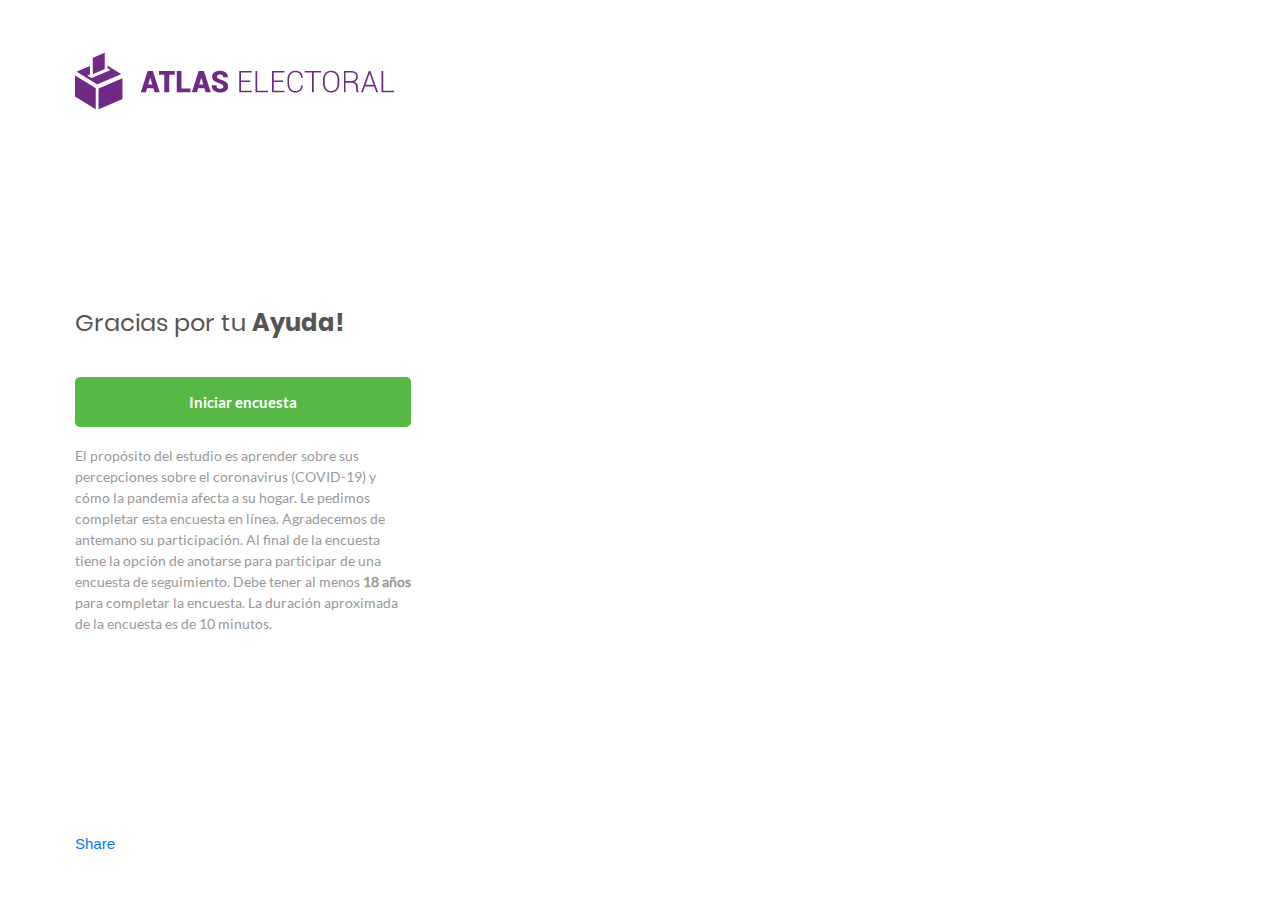
==== commit 916e2030: "add" ====
--- a/encuesta-coronavirus/index.html
+++ b/encuesta-coronavirus/index.html
@@ -57,17 +57,10 @@
 			</div>
 
 			<div class="flex-w">
-				<a href="#" class="flex-c-m size5 bg3 how1 trans-04 m-r-5">
-					<i class="fa fa-facebook"></i>
-				</a>
-
-				<a href="#" class="flex-c-m size5 bg4 how1 trans-04 m-r-5">
-					<i class="fa fa-twitter"></i>
-				</a>
-
-				<a href="#" class="flex-c-m size5 bg5 how1 trans-04 m-r-5">
-					<i class="fa fa-youtube-play"></i>
-				</a>
+				<div class="fb-share-button" data-href="http://www.atlaselectoral.com/encuesta-coronavirus" data-layout="button" data-size="large"><a target="_blank" href="https://www.facebook.com/sharer/sharer.php?u=http%3A%2F%2Fwww.atlaselectoral.com%2Fencuesta-coronavirus&amp;src=sdkpreparse" class="fb-xfbml-parse-ignore">Share</a></div>
+				
+				<div id="fb-root"></div>
+<script async defer crossorigin="anonymous" src="https://connect.facebook.net/en_US/sdk.js#xfbml=1&version=v6.0"></script>
 			</div>
 		</div>
 	</div>
